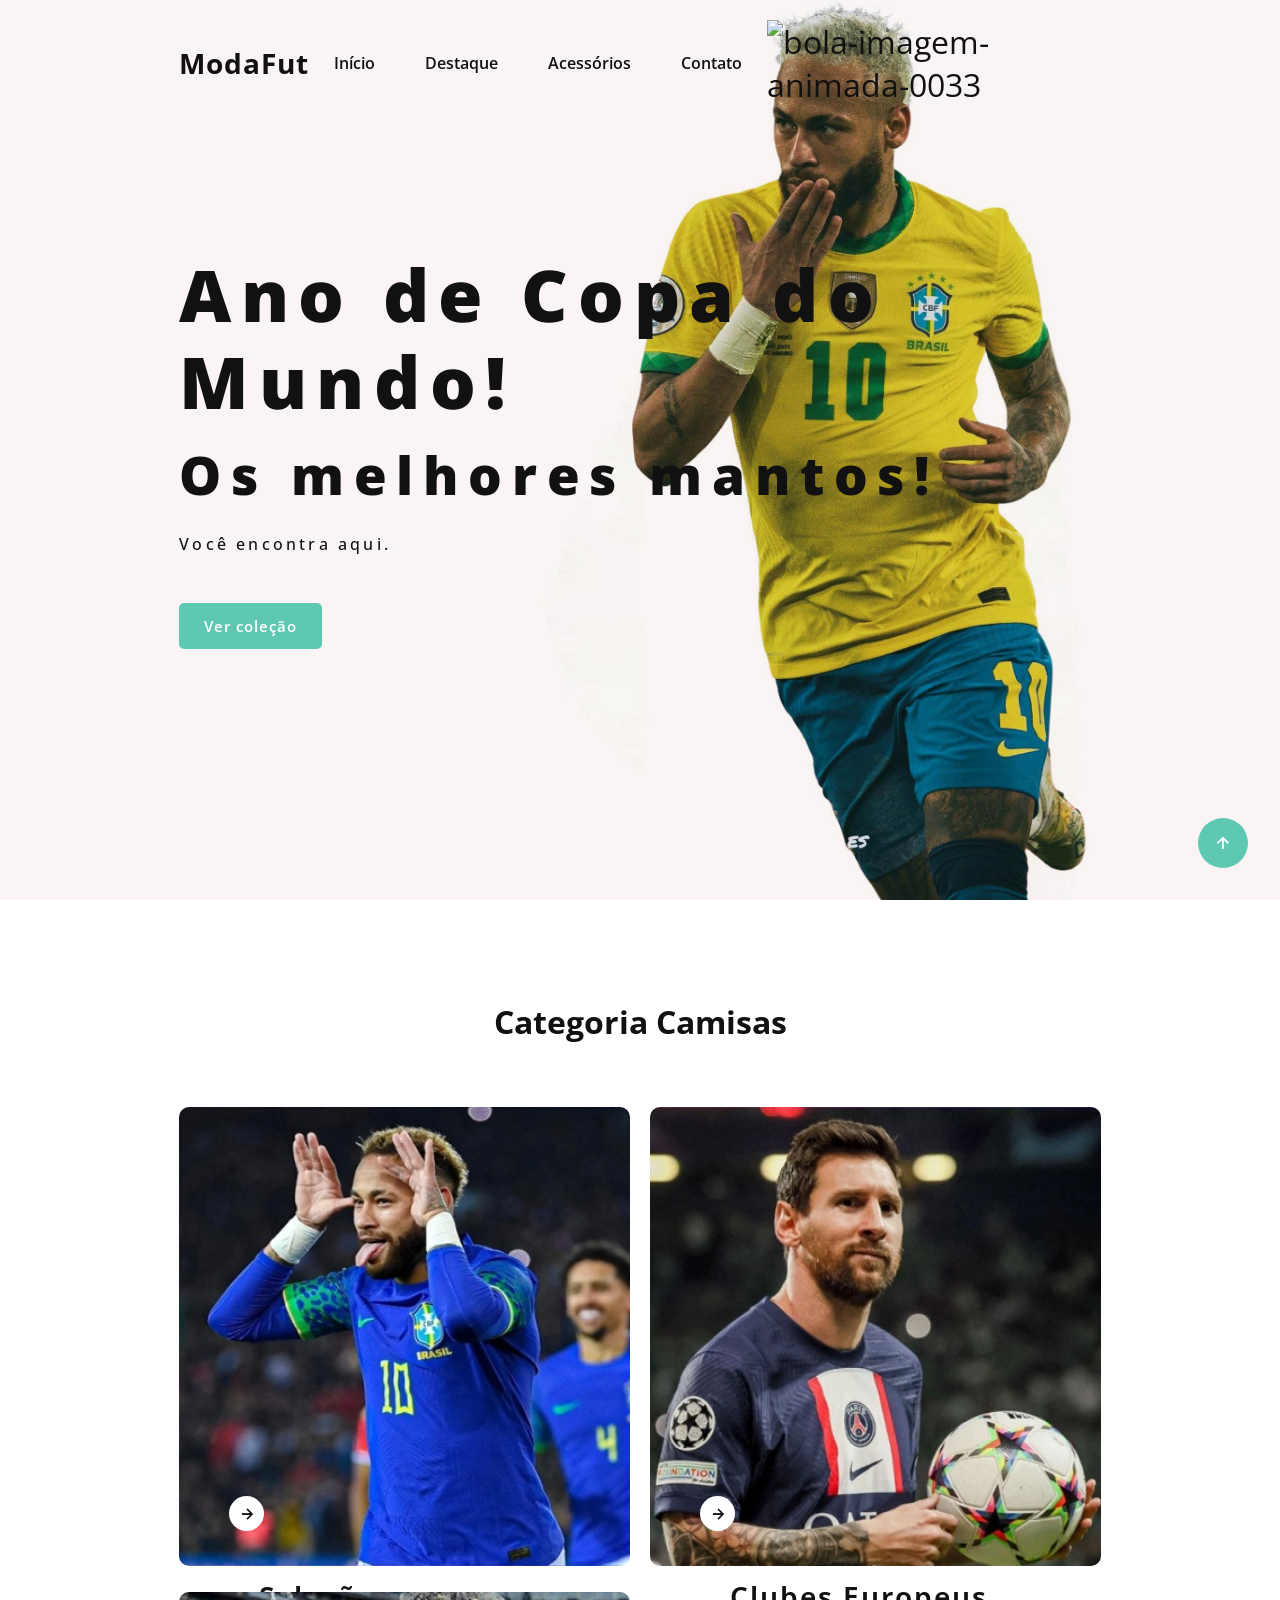
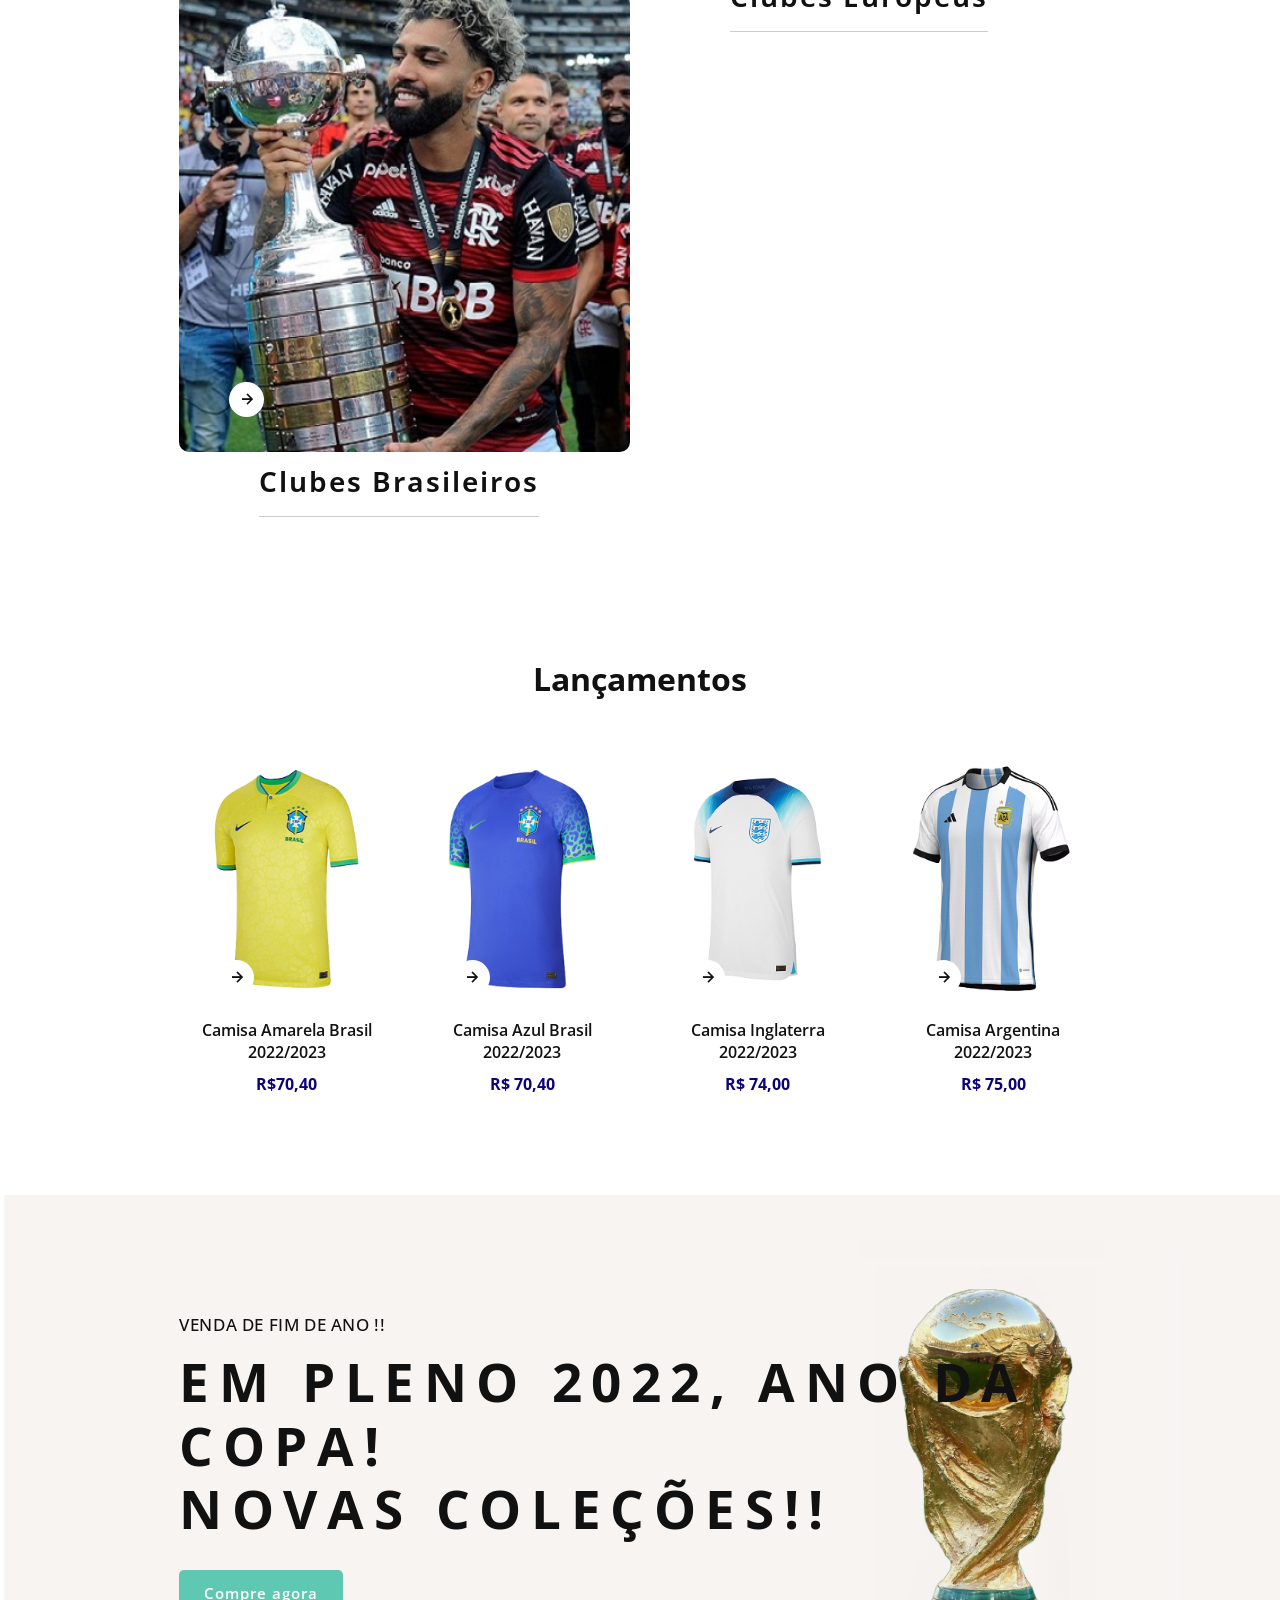
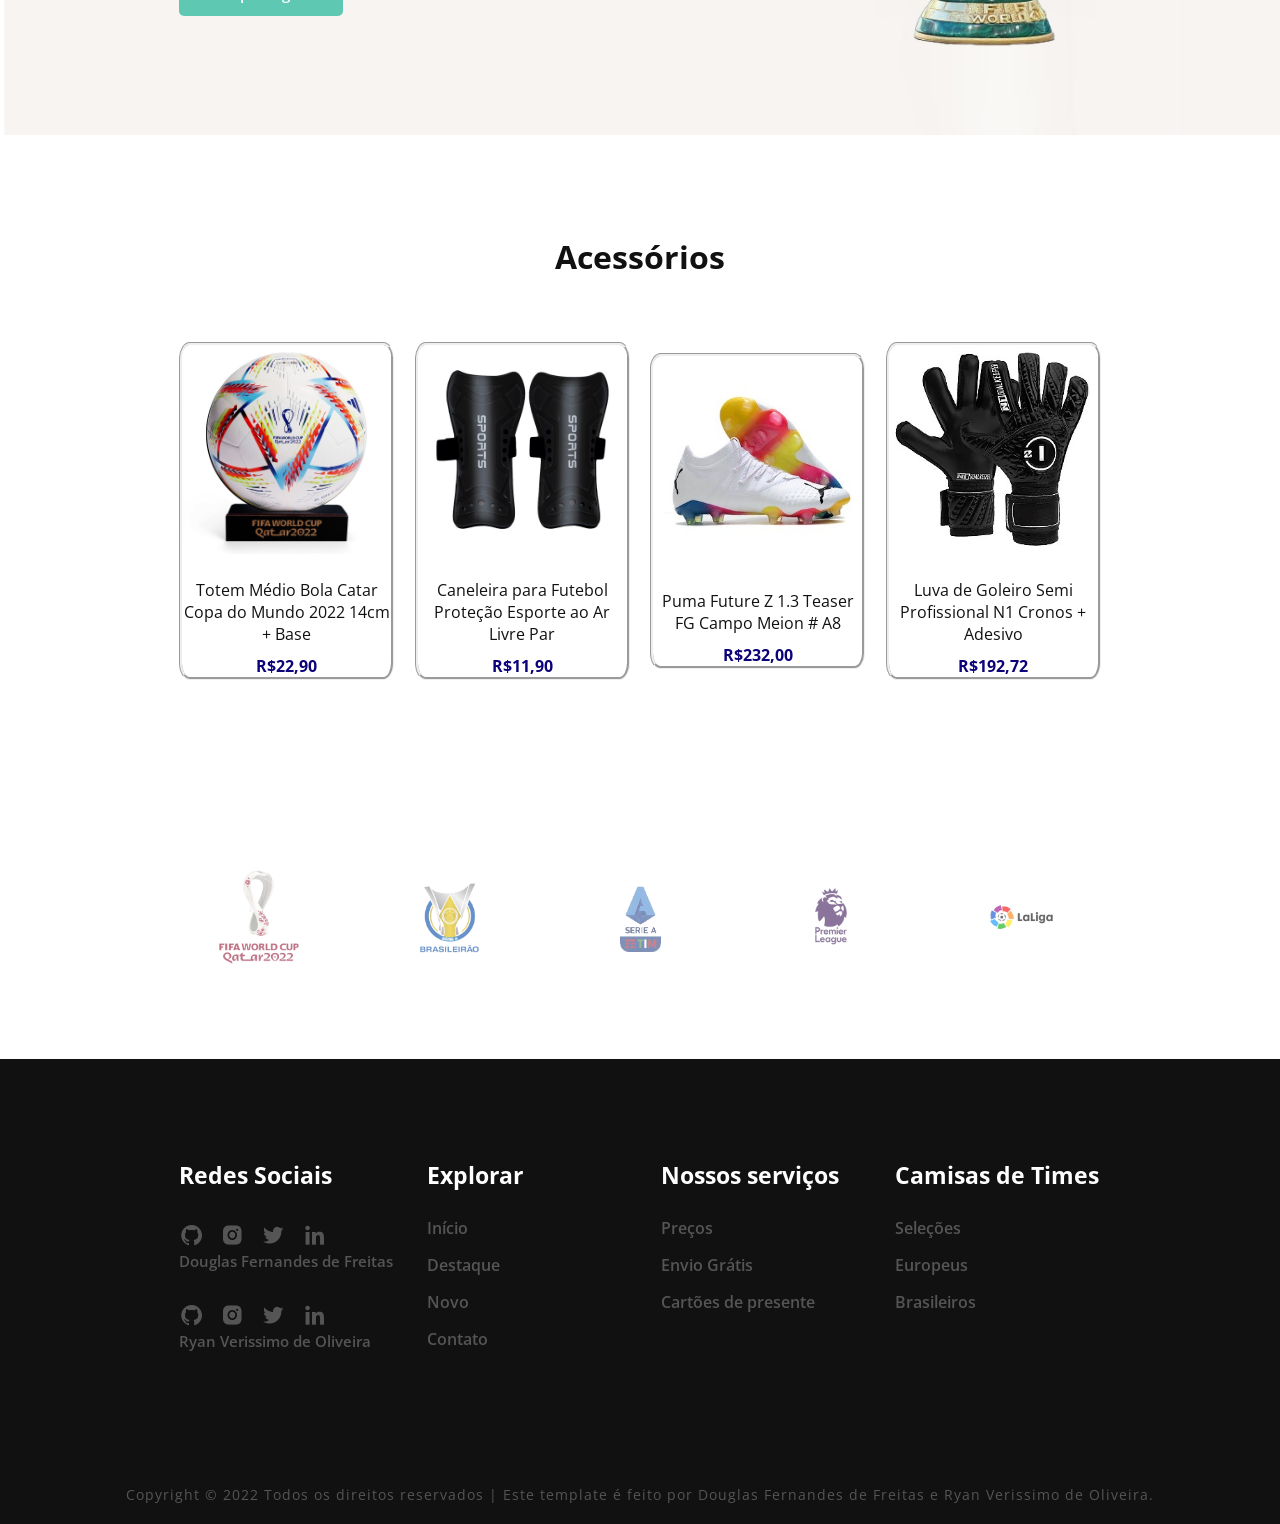
==== index.html @ e7ffc4cb "new commit! dgStore" ====
<!DOCTYPE html>
<html>

<head>
	<meta charset="utf-8">
	<meta name="viewport" content="width=device-width, initial-scale=1">
	<title>ModaFut - Melhores Roupas e Acessórios do Sport</title>
	<link rel="stylesheet" type="text/css" href="./css/estilo.css">

	<link rel="stylesheet" href="https://unpkg.com/boxicons@latest/css/boxicons.min.css">

	<link rel="preconnect" href="https://fonts.googleapis.com">
	<link rel="preconnect" href="https://fonts.gstatic.com" crossorigin>
	<link href="https://fonts.googleapis.com/css2?family=Open+Sans:wght@300;400;500;600;700;800&display=swap"
		rel="stylesheet">

</head>

<body>
	<!----header--->
	<header>
		<a href="#" class="logo">ModaFut</a>

		<ul class="navlist">
			<li><a href="#home">Início</a></li>
			<li><a href="#featured">Destaque</a></li>
			<li><a href="#new">Acessórios</a></li>
			<li><a href="#contact">Contato</a></li>
		</ul>

		<div class="header-icons">

			<a href="#">
				<img src="https://www.imagensanimadas.com/data/media/418/bola-imagem-animada-0033.gif" border="0"
					alt="bola-imagem-animada-0033" /></a>
			<div class="bx bx-menu" id="menu-icon"></div>
		</div>
	</header>

	<!----home--->
	<section class="home" id="home">
		<div class="home-text">
			<h1>Ano de Copa do Mundo!<br><span>Os melhores mantos!</span></h1>
			<p>Você encontra aqui.</p>
			<a href="#" class="btn">Ver coleção</a>
		</div>
	</section>

	<!----destaque--->
	<section class="featured" id="featured">
		<div class="center-text">
			<h2>Categoria Camisas</h2>
		</div>
		<!--editar todas as categorias-->
		<div class="featured-content">
			<div class="row">
				<a href="./index2.html">
					<img src="img/ney.jpg">
				</a>
				<div class="fea-text">
					<div class="textbanner-text">
						<!--listrinha-->
						<h5>Seleções</h5>
					</div>
				</div>
				<!--botão-->
				<div class="arrow">
					<a href="#"><i class='bx bx-right-arrow-alt'></i></a>
				</div>
			</div>

			<div class="row">
				<a href="./index3.html">
					<img src="img/messi.jpg">
				</a>
				<div class="fea-text">
					<div class="textbanner-text">
						<!--listrinha-->
						<h5>Clubes Europeus</h5>
					</div>
				</div>
				<!--botão-->
				<div class="arrow">
					<a href="#"><i class='bx bx-right-arrow-alt'></i></a>
				</div>
			</div>

			<div class="row">
				<a href="./index4.html">
					<img src="img/gabi.jpg">
				</a>
				<div class="fea-text">
					<div class="textbanner-text">
						<!--listrinha-->
						<h5>Clubes Brasileiros</h5>
					</div>
				</div>
				<!--botão-->
				<div class="arrow">
					<a href="#"><i class='bx bx-right-arrow-alt'></i></a>
				</div>
			</div>
		</div>
	</section>
	<!-- categorias camisas-->
	<section class="two" id="two">
		<div class="center-text">
			<h2>Lançamentos</h2>
		</div>

		<div class="new-content">
			<div class="cam">
				<a target="_blank" href="https://shope.ee/6zk8u9sysS?share_channel_code=1">
				<img src="img/camisa1.png">
			</a>
				<h5> Camisa Amarela Brasil 2022/2023</h5>				
				<h6>R$70,40</h6>
				<div class="arrow">
					<a href="#"><i class='bx bx-right-arrow-alt'></i></a>
				</div>
			</div>

			<div class="cam">
				<a target="_blank" href="https://shope.ee/6zk8u9sysS?share_channel_code=1">
					<img src="img/camisa2.png">
				</a>
				<h5>Camisa Azul Brasil 2022/2023</h5>
				<h6>R$ 70,40</h6>
				<div class="arrow">
					<a href="#"><i class='bx bx-right-arrow-alt' ></i></a>
				</div>
			</div>

			<div class="cam">
				<a target="_blank" href="https://shope.ee/5zrcGgGBZy?share_channel_code=1">
					<img src="img/camisa3.png">
				</a>
				<h5>Camisa Inglaterra 2022/2023</h5>
				<h6>R$ 74,00</h6>
				<div class="arrow">
					<a href="#"><i class='bx bx-right-arrow-alt' ></i></a>
				</div>
			</div>

			<div class="cam">
				<a target="_blank" href="https://shope.ee/AtpKFEHMe?share_channel_code=1">
					<img src="img/camisa4.png">
				</a>	
				<h5>Camisa Argentina 2022/2023</h5>
				<h6>R$ 75,00</h6>
				<div class="arrow">
					<a href="#"><i class='bx bx-right-arrow-alt' ></i></a>
				</div>
			</div>

		</div>
	</section>
	<!----cta--->
	<section class="cta">
		<div class="cta-text">
			<h6>VENDA DE FIM DE ANO !!</h6>
			<h4>EM PLENO 2022, ANO DA COPA! <br>NOVAS  COLEÇÕES!!</h4>
			<a href="#" class="btn">Compre agora</a>
		</div>
	</section>

	<!----new--->
	<section class="new" id="new">
		<div class="center-text">
			<h2>Acessórios</h2>
		</div>

		<div class="new-content">
			<div class="box">
				<a target="_blank" href="https://shope.ee/7KN4XemIM6?share_channel_code=1">
				<img src="img/bola.jpg">
			</a>
				<h5>Totem Médio Bola Catar Copa do Mundo 2022 14cm + Base</h5>
				<h6>R$22,90</h6>
				
			</div>

			<div class="box">
				<a target="_blank" href="https://shope.ee/30E5N3A56w?share_channel_code=1">
				<img src="img/caneleira.jpg">
			</a>
				<h5>Caneleira para Futebol Proteção Esporte ao Ar Livre Par</h5>
				<h6>R$11,90</h6>
				
			</div>

			<div class="box">
				<a target="_blank" href="https://shope.ee/30E5LiCk5K?share_channel_code=1">
				<img src="img/chuteira.jpg">
			</a>
				<h5>Puma Future Z 1.3 Teaser FG Campo Meion # A8</h5>
				<h6>R$232,00</h6>
				
			</div>

			<div class="box">
				<a target="_blank" href="https://shope.ee/3pnCMXPmwj?share_channel_code=1">
				<img src="img/luva.jpg">
			</a>
				<h5>Luva de Goleiro Semi Profissional N1 Cronos + Adesivo</h5>
				<h6>R$192,72</h6>
				
			</div>

		</div>
	</section>


	<!----brand--->
	<section class="brand">
		<div class="brand-content">

			<div class="main">
				<img src="img/1FIFA.png" alt="FIFA MUNDIAL">
			</div>

			<div class="main">
				<img src="img/2Brasileirao.png" alt="BRASILERÃO ">
			</div>

			<div class="main">
				<img src="img/3serieA.png" alt="SERIE A BRASILEIRA ">
			</div>

			<div class="main">
				<img src="img/4Premier.png" alt="PREMIER LEAGUE">
			</div>

			<div class="main">
				<img src="img/5laliga.png" alt="LA LIGA ">
			</div>


		</div>
	</section>

	<!----contact--->
	<section class="contact" id="contact">
		<div class="main-contact">
			<h3>Redes Sociais</h3>
			<div class="icons">

				<a target="_blank" href="https://www.github.com/Douglasffjw/"><i class='bx bxl-github'></i></i></a>
				<a target="_blank" href="https://www.instagram.com/dgl4zzz/"><i class='bx bxl-instagram-alt'></i></a>
				<a target="_blank" href="https://twitter.com/6I1FXkm8hJJP0mZ"><i class='bx bxl-twitter'></i></a>
				<a target="_blank" href="https://www.linkedin.com/in/douglas-fernandes-0367a115a/"><i
						class='bx bxl-linkedin'></i></a>
			</div>
			<h5>Douglas Fernandes de Freitas</h5>
			<div class="icons">
				
				<a target="_blank" href="https://github.com/RyanVerissimo"><i class='bx bxl-github'></i></i></a>
				<a target="_blank" href="https://www.instagram.com/ryanveris/"><i class='bx bxl-instagram-alt' ></i></a>
				<a target="_blank" href="https://twitter.com/RyanOliveira118"><i class='bx bxl-twitter' ></i></a>
				<a target="_blank" href="https://www.linkedin.com/in/ryan-oliveira-471a08255/"><i class='bx bxl-linkedin' ></i></a>
			</div>
			<h5>Ryan Verissimo de Oliveira</h5>
		</div>

		<div class="main-contact">
			<h3>Explorar</h3>
			<li><a href="#home">Início</a></li>
			<li><a href="#featured">Destaque</a></li>
			<li><a href="#new">Novo</a></li>
			<li><a href="#contact">Contato</a></li>
		</div>

		<div class="main-contact">
			<h3>Nossos serviços</h3>
			<li><a href="#">Preços</a></li>
			<li><a href="#">Envio Grátis</a></li>
			<li><a href="#">Cartões de presente</a></li>
		</div>

		<div class="main-contact">
			<h3>Camisas de Times</h3>
			<li><a href="#">Seleções</a></li>
			<li><a href="#">Europeus</a></li>
			<li><a href="#">Brasileiros</a></li>
		</div>

	</section>

	<div class="last-text">
		<p>Copyright © 2022 Todos os direitos reservados | Este template é feito por Douglas Fernandes de Freitas e Ryan Verissimo de Oliveira.</p>
	</div>

	<!----rolar para cima--->
	<a href="#" class="top"><i class='bx bx-up-arrow-alt'></i></a>


	<script src="https://unpkg.com/scrollreveal"></script>

	<!----link js personalizado--->
	<script src="js/script.js"></script>

</body>

</html>
---- css/estilo.css ----
*{
	padding: 0;
	margin: 0;
	box-sizing: border-box;
	font-family: 'Open Sans', sans-serif;
	list-style: none;
	text-decoration: none;
	scroll-behavior: smooth;
}
:root{
	--bg-color: #ffffff; /*cor do fundo*/
	--text-color: #111111; /*cor das letras*/
	--main-color: #5fc8b3;/*cor dos botão*/
	--big-font: 4.5rem; /*tamanho do nome look*/
	--h2-font: 3.3rem;
	--h3-font: 2rem;
	--normal-font: 1rem;
}

body{
	background: var(--bg-color);
	color: var(--text-color);
	background-size: 100% auto; /* deixar 100% automatico, se diminui a tela, a imagem tbm */
    background-repeat: no-repeat; /* p n repetir imagens */
}
header{
	width: 100%;
	top: 0;
	right: 0;
	z-index: 1000;
	position: fixed;
	display: flex;
	align-items: center;
	justify-content: space-between;
	background: transparent;
	padding: 20px 14%;
	transition: all .35s ease;
}
.logo{
	font-size: 28px;
	font-weight: 700;
	letter-spacing: 1px;
	color: var(--text-color);
}
.navlist{
	display: flex;
}
.navlist a{
	color: var(--text-color);
	font-weight: 600;
	padding: 10px 25px;
	font-size: var(--normal-font);
	transition: all .36s ease;
}
.navlist a:hover{
	color: var(--main-color);
}
.header-icons img{
	font-size: 32px;
	color: var(--text-color);
	margin-right: 20px;
	transition: all .36s ease;
}
.header-icons i:hover{
	color: var(--main-color);
}
#menu-icon{
	font-size: 34px;
	color: var(--text-color);
	z-index: 10001;
	margin-right: 20px;
	display: none;
}

section{
	padding: 100px 14%;
}
.home{
	min-height: 100vh;
	width: 100%;
	background: url(../img/background.jpg);
	background-size: cover;
	background-position: center top;
	position: relative;
	display: grid;
	grid-template-columns: repeat(1, 1fr);
	align-items: center;
}
.home-text h1{
	font-size: var(--big-font);
	font-weight: 800;
	line-height: 1.2;
	letter-spacing: .6rem;
	margin-bottom: 1.4rem;
}
.home-text span{ /*variedades e produto*/
	font-size: var(--h2-font);
}
.home-text p{ /*faz o batao fcr na nova coleção*/
	font-size: var(--normal-font);
	font-weight: 500;
	margin-bottom: 3rem;
	letter-spacing: .2rem;
}
.btn{  /*botao de cima*/
	display: inline-block; 
	padding: 13px 25px;
	background: var(--main-color);
	color: var(--bg-color);
	font-size: 15px;
	letter-spacing: 1px;
	font-weight: 600;
	border-radius: 5px;
	transition: all .35s ease;
}
.btn:hover{ /*faz o botão ficar preto ao encostar*/
	transform: translateY(-5px);
	background: var(--text-color);
}

header.sticky{
	background: var(--bg-color);
	padding: 14px 14%;
	box-shadow: 0px 0px 10px rgb(0 0 0 / 10%);
}

.center-text{
	text-align: center;
}
.center-text h2{
	font-size: var(--h3-font);
}
.featured-content{
	display: grid;
	grid-template-columns: repeat(auto-fit, minmax(350px, auto));
	gap: 1.3rem;
	align-items: center;
	margin-top: 4rem;
}
.row{
	position: relative;
	transition: all .35s ease;
}
.row img{
	width: 100%;
	height: auto;
	border-radius: 10px;
}
.fea-text{ /*nome do bglh embaixo das foto*/
	position: absolute;
	top: 470px;/*descer o nome*/
	left: 80px;/*faz o nome ir pro lado*/
	}
.textbanner-text{  /*cor da lista*/
	border-bottom: 1px solid rgba(0, 0, 0, 0.201)
}
.fea-text h5{
	font-size: 30px;
	letter-spacing: 2px;
	margin-bottom: 1rem;
}
.row h5{
	font-size: 28px;
	font-weight: 650; /*clareia e escurece o site*/
}

.row .arrow{ /*botao*/
	position: absolute;
	bottom: 40px;
	left: 50px;
}
.row .arrow i{
	height: 35px;
	width: 35px;
	background: var(--bg-color);
	border-radius: 50%;
	font-size: 20px;
	color: var(--text-color);
	display: inline-flex;
	align-items: center;
	justify-content: center;
	transition: all .35s ease;
}
.row:hover{ /*fazer o movimento do produto*/
	transform: scale(0.9) translateY(-5px);
	cursor: pointer;
}
.row:hover i{ /*fazer o movimento do botao*/
	background: var(--main-color);
	color: var(--bg-color);
}
.cta{
	height: 60vh;
	width: 100%;
	background: url(../img/tarca.png);
	background-size: cover;
	background-position: center;
	display: flex;
	align-items: center;
}
.cta-text h6{
	font-size: 17px;
	font-weight: 500;
	letter-spacing: .6px;
	margin-bottom: 14px;
}
.cta-text h4{
	font-size: 3.3rem;
	line-height: 1.2;
	letter-spacing: .6rem;
	margin-bottom: 30px;
}

.new-content{
	display: grid;
	grid-template-columns: repeat(auto-fit, minmax(200px, auto));
	gap: 1.3rem;
	align-items: center;
	margin-top: 4rem;
	text-align: center;
}
.box{
	position: relative;
	transition: all .40s ease;
	border-style: groove;
	border-radius: 5%;
	border-width: 3px;

}
.cam{
	position: relative;
	transition: all .40s ease;
}
.box img{
	width: 100%; /*tamanho da imagem*/
	height: auto;
	margin-bottom: 20px;
	border-radius: 10px;
}
.box .arrow{
	position: absolute;
	bottom: 100px;
	left: 40px;
}
.cam .arrow{
	position: absolute;
	bottom: 100px;
	left: 40px;
}
.box .arrow i{
	height: 35px;
	width: 35px;
	background: var(--bg-color);
	border-radius: 50%;
	font-size: 20px;
	color: var(--text-color);
	display: inline-flex;
	align-items: center;
	justify-content: center;
	transition: all .35s ease;
}
.cam .arrow i{
	height: 35px;
	width: 35px;
	background: var(--bg-color);
	border-radius: 50%;
	font-size: 20px;
	color: var(--text-color);
	display: inline-flex;
	align-items: center;
	justify-content: center;
	transition: all .35s ease;
}
.cam img{
	width: 100%;
	height: auto;
	margin-bottom: 20px;
	border-radius: 10px;
}
.box h5{
	font-size: 16px;
	font-weight: 400; /*escurecer a letra*/
	margin-bottom: 10px;/*separa a jaqueta do valor*/
}
.cam h5{
	font-size: 16px;
	font-weight: 600;
	margin-bottom: 10px;
}
.box h6{
	font-size: 16px;
	font-weight: 700;
	color: rgb(12, 2, 121);
}
.cam h6{
	font-size: 16px;
	font-weight: 700;
	color: rgb(12, 2, 121);
}

.box:hover{
	transform: scale(0.9) translateY(-5px);
	cursor: pointer;
}
.cam:hover{
	transform: scale(0.9) translateY(-5px);
	cursor: pointer;
}
.cam:hover i{ /*fazer o movimento do botao*/
	background: var(--main-color);
	color: var(--bg-color);
}
.brand{
	padding: 50px 14%;
}
.brand-content{
	display: grid;
	grid-template-columns: repeat(auto-fit, minmax(100px, auto));
	gap: 2rem;
	align-items: center;
	justify-content: center;
}
.main img{
	margin: 40px;
	width: 50%;
	height: auto;
	opacity: 0.6;
	transition: all .35s ease;
	cursor: pointer;
}
.main img:hover{
	opacity: 1;
}

.contact{
	background: var(--text-color);
	display: grid;
	grid-template-columns: repeat(auto-fit, minmax(200px, auto));
	gap: 2rem;
}
.main-contact h3{
	font-size: 23px;
	margin-bottom: 1.6rem;
	color: var(--bg-color);
}
.main-contact h5{
	font-size: 15px;
	font-weight: 600;
	color: #555;
}
.icons{
	display: flex;
	margin-top: 2rem;
}
.icons i{
	font-size: 25px;
	margin-right: 1rem;
	color: #555;
	transition: all .35s ease;
}
.icons i:hover{
	color: var(--bg-color);
	transform: scale(1.1) translateY(-5px);
}
.main-contact li{
	margin-bottom: 15px;
}
.main-contact li a{
	display: block;
	color: #555;
	font-size: var(--normal-font);
	font-weight: 600;
	transition: all .35s ease;
}
.main-contact li a:hover{
	transform: translateX(-8px);
	color: var(--bg-color);
}

.last-text{
	text-align: center;
	padding: 20px;
	background: var(--text-color);
}
.last-text p{
	color: #555;
	font-size: 14px;
	letter-spacing: 1px;
}

.top{
	position: fixed;
	bottom: 2rem;
	right: 2rem;
}
.top i{
	font-size: 22px;
	color: var(--bg-color);
	padding: 14px;
	background: var(--main-color);
	border-radius: 2rem;
}


@media (max-width: 1000px){
	header{
		padding: 7px 4%;
		transition: .2s;
	}
	header.sticky{
		padding: 14px 4%;
		transition: .2s;
	}
	section{
		padding: 80px 4%;
		transition: .1s;
	}
}

@media (max-width: 670px){
	#menu-icon{
		display: block;
		cursor: pointer;
	}
	.header-icons{
		display: inline-flex;
	}
	.navlist{
		position: absolute;
		top: 100%;
		left: -100%;
		width: 280px;
		height: 120vh;
		background: var(--bg-color);
		display: flex;
		align-items: center;
		flex-direction: column;
		padding: 150px 30px;
		transition: all .45s ease;
	}
	.navlist a{
		display: block;
		margin: 1.2rem 0;
	}
	.navlist.open{
		left: 0;
	}
}
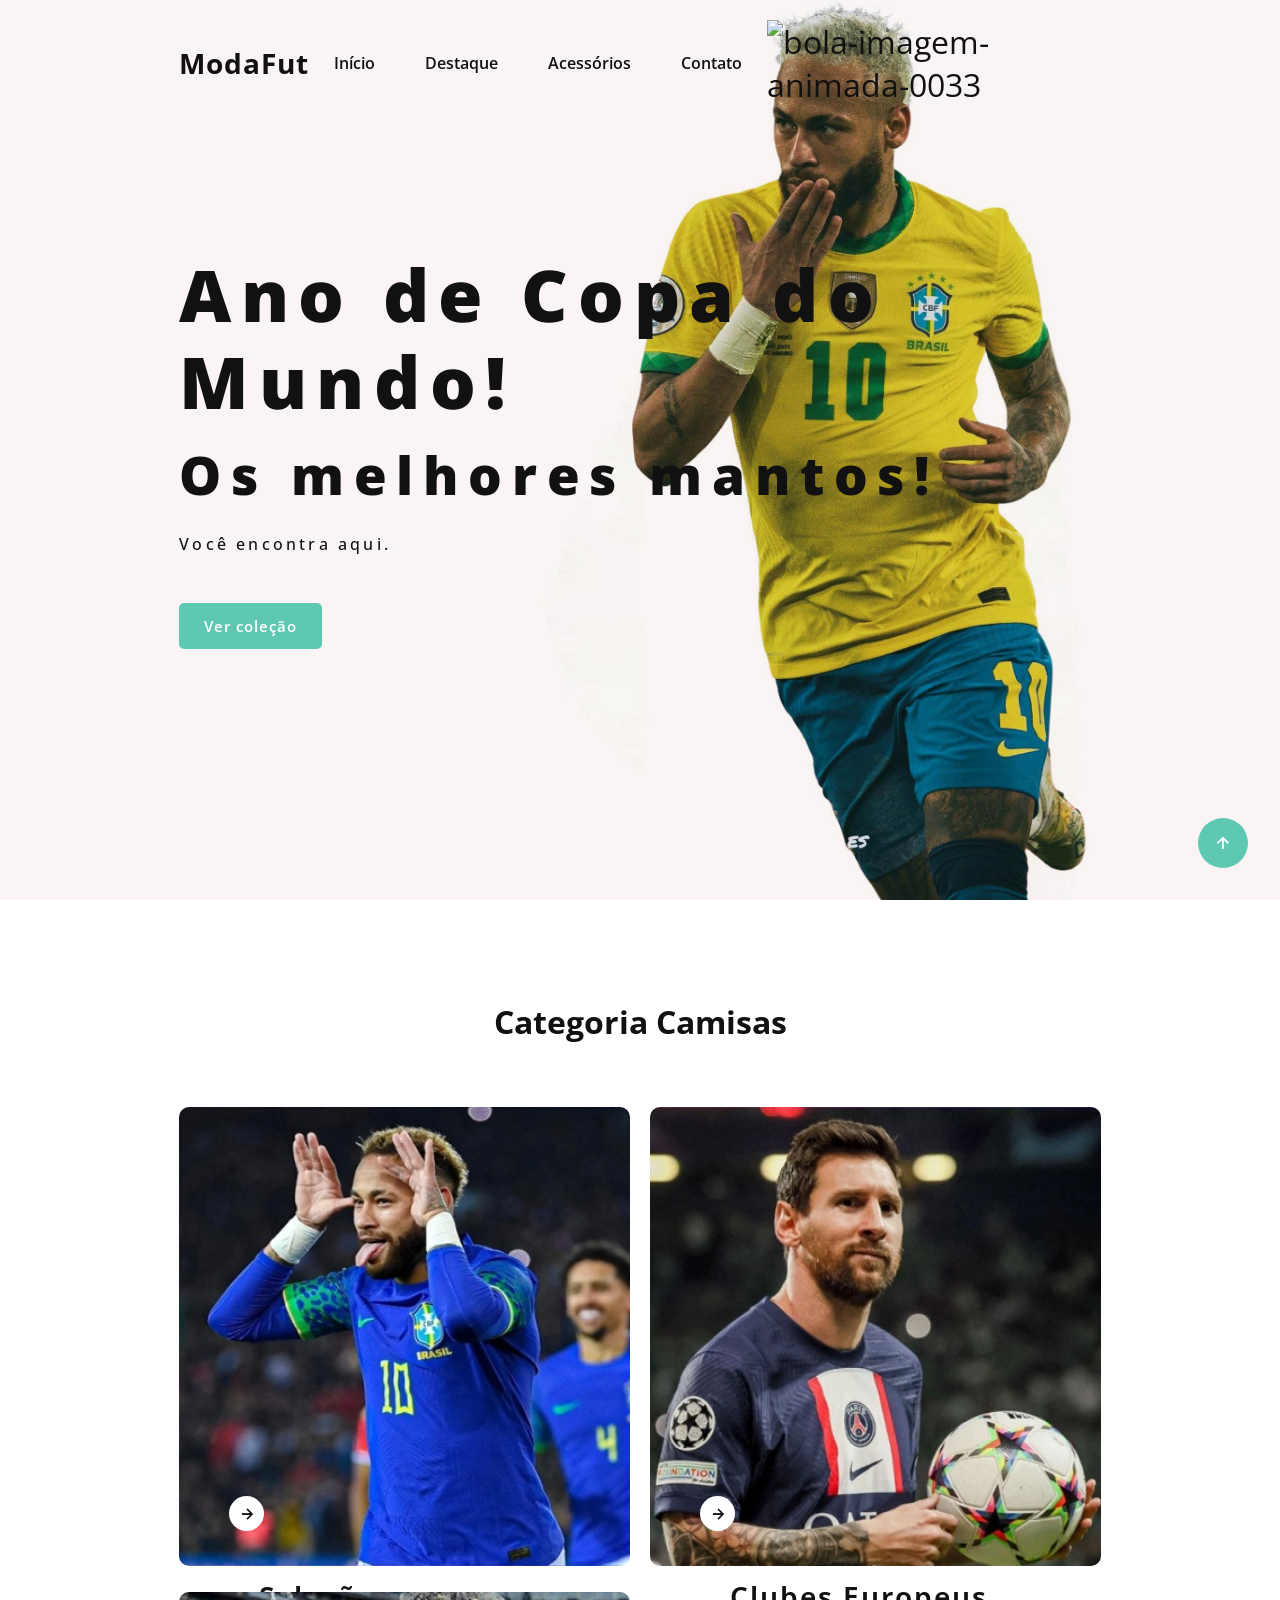
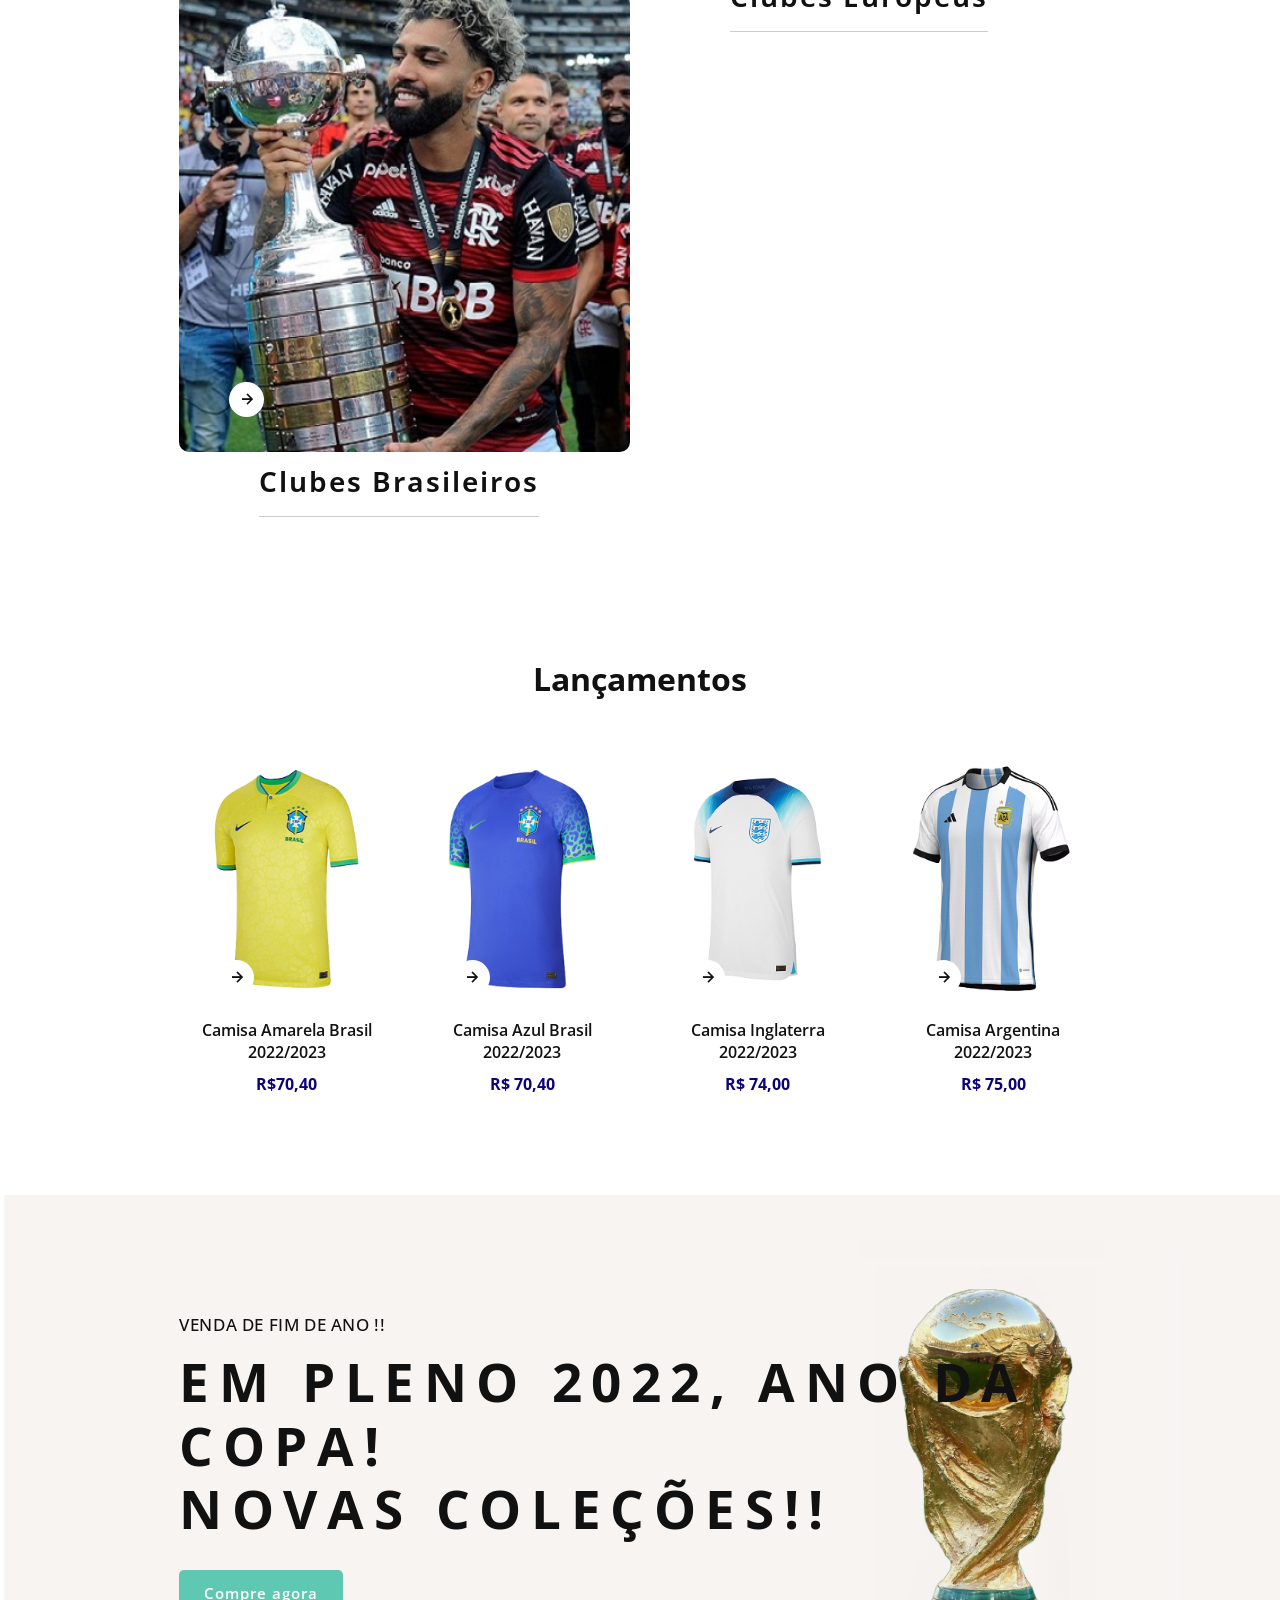
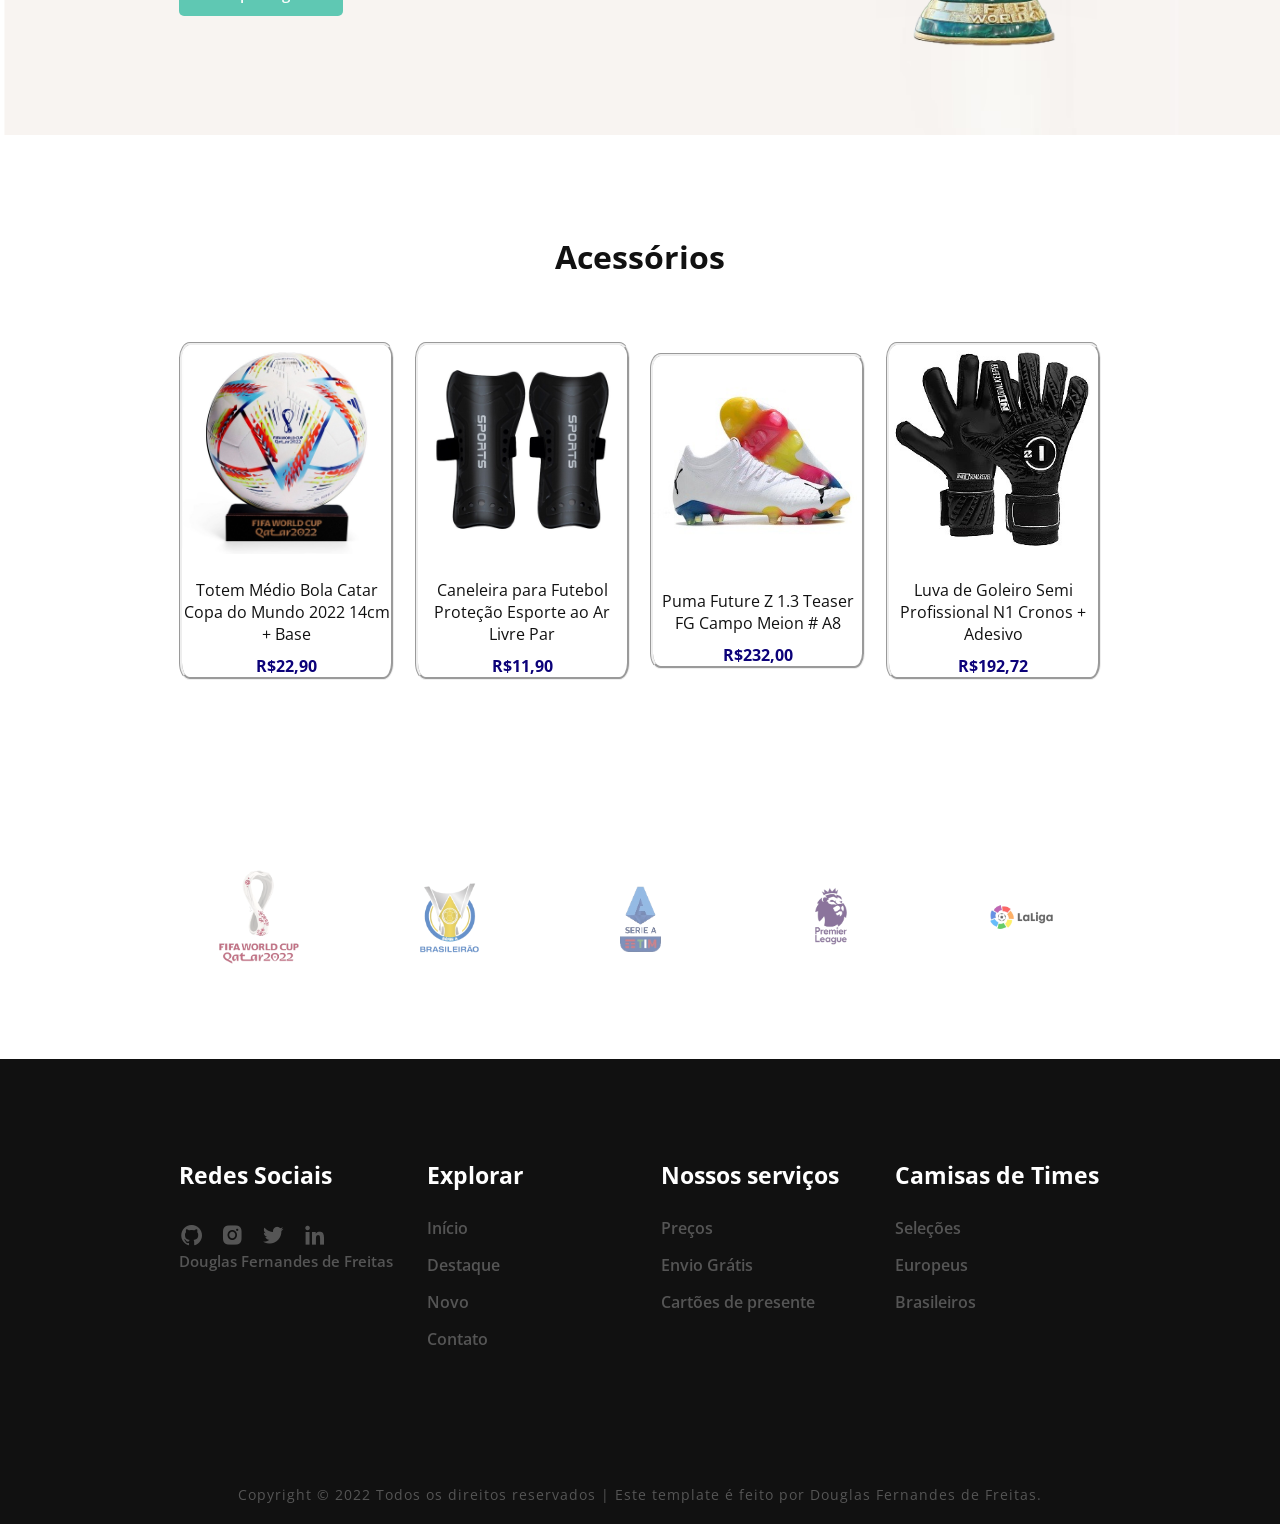
==== commit 690c2b25: "NEW" ====
--- a/index.html
+++ b/index.html
@@ -1,304 +1,296 @@
-<!DOCTYPE html>
-<html>
-
-<head>
-	<meta charset="utf-8">
-	<meta name="viewport" content="width=device-width, initial-scale=1">
-	<title>ModaFut - Melhores Roupas e Acessórios do Sport</title>
-	<link rel="stylesheet" type="text/css" href="./css/estilo.css">
-
-	<link rel="stylesheet" href="https://unpkg.com/boxicons@latest/css/boxicons.min.css">
-
-	<link rel="preconnect" href="https://fonts.googleapis.com">
-	<link rel="preconnect" href="https://fonts.gstatic.com" crossorigin>
-	<link href="https://fonts.googleapis.com/css2?family=Open+Sans:wght@300;400;500;600;700;800&display=swap"
-		rel="stylesheet">
-
-</head>
-
-<body>
-	<!----header--->
-	<header>
-		<a href="#" class="logo">ModaFut</a>
-
-		<ul class="navlist">
-			<li><a href="#home">Início</a></li>
-			<li><a href="#featured">Destaque</a></li>
-			<li><a href="#new">Acessórios</a></li>
-			<li><a href="#contact">Contato</a></li>
-		</ul>
-
-		<div class="header-icons">
-
-			<a href="#">
-				<img src="https://www.imagensanimadas.com/data/media/418/bola-imagem-animada-0033.gif" border="0"
-					alt="bola-imagem-animada-0033" /></a>
-			<div class="bx bx-menu" id="menu-icon"></div>
-		</div>
-	</header>
-
-	<!----home--->
-	<section class="home" id="home">
-		<div class="home-text">
-			<h1>Ano de Copa do Mundo!<br><span>Os melhores mantos!</span></h1>
-			<p>Você encontra aqui.</p>
-			<a href="#" class="btn">Ver coleção</a>
-		</div>
-	</section>
-
-	<!----destaque--->
-	<section class="featured" id="featured">
-		<div class="center-text">
-			<h2>Categoria Camisas</h2>
-		</div>
-		<!--editar todas as categorias-->
-		<div class="featured-content">
-			<div class="row">
-				<a href="./index2.html">
-					<img src="img/ney.jpg">
-				</a>
-				<div class="fea-text">
-					<div class="textbanner-text">
-						<!--listrinha-->
-						<h5>Seleções</h5>
-					</div>
-				</div>
-				<!--botão-->
-				<div class="arrow">
-					<a href="#"><i class='bx bx-right-arrow-alt'></i></a>
-				</div>
-			</div>
-
-			<div class="row">
-				<a href="./index3.html">
-					<img src="img/messi.jpg">
-				</a>
-				<div class="fea-text">
-					<div class="textbanner-text">
-						<!--listrinha-->
-						<h5>Clubes Europeus</h5>
-					</div>
-				</div>
-				<!--botão-->
-				<div class="arrow">
-					<a href="#"><i class='bx bx-right-arrow-alt'></i></a>
-				</div>
-			</div>
-
-			<div class="row">
-				<a href="./index4.html">
-					<img src="img/gabi.jpg">
-				</a>
-				<div class="fea-text">
-					<div class="textbanner-text">
-						<!--listrinha-->
-						<h5>Clubes Brasileiros</h5>
-					</div>
-				</div>
-				<!--botão-->
-				<div class="arrow">
-					<a href="#"><i class='bx bx-right-arrow-alt'></i></a>
-				</div>
-			</div>
-		</div>
-	</section>
-	<!-- categorias camisas-->
-	<section class="two" id="two">
-		<div class="center-text">
-			<h2>Lançamentos</h2>
-		</div>
-
-		<div class="new-content">
-			<div class="cam">
-				<a target="_blank" href="https://shope.ee/6zk8u9sysS?share_channel_code=1">
-				<img src="img/camisa1.png">
-			</a>
-				<h5> Camisa Amarela Brasil 2022/2023</h5>				
-				<h6>R$70,40</h6>
-				<div class="arrow">
-					<a href="#"><i class='bx bx-right-arrow-alt'></i></a>
-				</div>
-			</div>
-
-			<div class="cam">
-				<a target="_blank" href="https://shope.ee/6zk8u9sysS?share_channel_code=1">
-					<img src="img/camisa2.png">
-				</a>
-				<h5>Camisa Azul Brasil 2022/2023</h5>
-				<h6>R$ 70,40</h6>
-				<div class="arrow">
-					<a href="#"><i class='bx bx-right-arrow-alt' ></i></a>
-				</div>
-			</div>
-
-			<div class="cam">
-				<a target="_blank" href="https://shope.ee/5zrcGgGBZy?share_channel_code=1">
-					<img src="img/camisa3.png">
-				</a>
-				<h5>Camisa Inglaterra 2022/2023</h5>
-				<h6>R$ 74,00</h6>
-				<div class="arrow">
-					<a href="#"><i class='bx bx-right-arrow-alt' ></i></a>
-				</div>
-			</div>
-
-			<div class="cam">
-				<a target="_blank" href="https://shope.ee/AtpKFEHMe?share_channel_code=1">
-					<img src="img/camisa4.png">
-				</a>	
-				<h5>Camisa Argentina 2022/2023</h5>
-				<h6>R$ 75,00</h6>
-				<div class="arrow">
-					<a href="#"><i class='bx bx-right-arrow-alt' ></i></a>
-				</div>
-			</div>
-
-		</div>
-	</section>
-	<!----cta--->
-	<section class="cta">
-		<div class="cta-text">
-			<h6>VENDA DE FIM DE ANO !!</h6>
-			<h4>EM PLENO 2022, ANO DA COPA! <br>NOVAS  COLEÇÕES!!</h4>
-			<a href="#" class="btn">Compre agora</a>
-		</div>
-	</section>
-
-	<!----new--->
-	<section class="new" id="new">
-		<div class="center-text">
-			<h2>Acessórios</h2>
-		</div>
-
-		<div class="new-content">
-			<div class="box">
-				<a target="_blank" href="https://shope.ee/7KN4XemIM6?share_channel_code=1">
-				<img src="img/bola.jpg">
-			</a>
-				<h5>Totem Médio Bola Catar Copa do Mundo 2022 14cm + Base</h5>
-				<h6>R$22,90</h6>
-				
-			</div>
-
-			<div class="box">
-				<a target="_blank" href="https://shope.ee/30E5N3A56w?share_channel_code=1">
-				<img src="img/caneleira.jpg">
-			</a>
-				<h5>Caneleira para Futebol Proteção Esporte ao Ar Livre Par</h5>
-				<h6>R$11,90</h6>
-				
-			</div>
-
-			<div class="box">
-				<a target="_blank" href="https://shope.ee/30E5LiCk5K?share_channel_code=1">
-				<img src="img/chuteira.jpg">
-			</a>
-				<h5>Puma Future Z 1.3 Teaser FG Campo Meion # A8</h5>
-				<h6>R$232,00</h6>
-				
-			</div>
-
-			<div class="box">
-				<a target="_blank" href="https://shope.ee/3pnCMXPmwj?share_channel_code=1">
-				<img src="img/luva.jpg">
-			</a>
-				<h5>Luva de Goleiro Semi Profissional N1 Cronos + Adesivo</h5>
-				<h6>R$192,72</h6>
-				
-			</div>
-
-		</div>
-	</section>
-
-
-	<!----brand--->
-	<section class="brand">
-		<div class="brand-content">
-
-			<div class="main">
-				<img src="img/1FIFA.png" alt="FIFA MUNDIAL">
-			</div>
-
-			<div class="main">
-				<img src="img/2Brasileirao.png" alt="BRASILERÃO ">
-			</div>
-
-			<div class="main">
-				<img src="img/3serieA.png" alt="SERIE A BRASILEIRA ">
-			</div>
-
-			<div class="main">
-				<img src="img/4Premier.png" alt="PREMIER LEAGUE">
-			</div>
-
-			<div class="main">
-				<img src="img/5laliga.png" alt="LA LIGA ">
-			</div>
-
-
-		</div>
-	</section>
-
-	<!----contact--->
-	<section class="contact" id="contact">
-		<div class="main-contact">
-			<h3>Redes Sociais</h3>
-			<div class="icons">
-
-				<a target="_blank" href="https://www.github.com/Douglasffjw/"><i class='bx bxl-github'></i></i></a>
-				<a target="_blank" href="https://www.instagram.com/dgl4zzz/"><i class='bx bxl-instagram-alt'></i></a>
-				<a target="_blank" href="https://twitter.com/6I1FXkm8hJJP0mZ"><i class='bx bxl-twitter'></i></a>
-				<a target="_blank" href="https://www.linkedin.com/in/douglas-fernandes-0367a115a/"><i
-						class='bx bxl-linkedin'></i></a>
-			</div>
-			<h5>Douglas Fernandes de Freitas</h5>
-			<div class="icons">
-				
-				<a target="_blank" href="https://github.com/RyanVerissimo"><i class='bx bxl-github'></i></i></a>
-				<a target="_blank" href="https://www.instagram.com/ryanveris/"><i class='bx bxl-instagram-alt' ></i></a>
-				<a target="_blank" href="https://twitter.com/RyanOliveira118"><i class='bx bxl-twitter' ></i></a>
-				<a target="_blank" href="https://www.linkedin.com/in/ryan-oliveira-471a08255/"><i class='bx bxl-linkedin' ></i></a>
-			</div>
-			<h5>Ryan Verissimo de Oliveira</h5>
-		</div>
-
-		<div class="main-contact">
-			<h3>Explorar</h3>
-			<li><a href="#home">Início</a></li>
-			<li><a href="#featured">Destaque</a></li>
-			<li><a href="#new">Novo</a></li>
-			<li><a href="#contact">Contato</a></li>
-		</div>
-
-		<div class="main-contact">
-			<h3>Nossos serviços</h3>
-			<li><a href="#">Preços</a></li>
-			<li><a href="#">Envio Grátis</a></li>
-			<li><a href="#">Cartões de presente</a></li>
-		</div>
-
-		<div class="main-contact">
-			<h3>Camisas de Times</h3>
-			<li><a href="#">Seleções</a></li>
-			<li><a href="#">Europeus</a></li>
-			<li><a href="#">Brasileiros</a></li>
-		</div>
-
-	</section>
-
-	<div class="last-text">
-		<p>Copyright © 2022 Todos os direitos reservados | Este template é feito por Douglas Fernandes de Freitas e Ryan Verissimo de Oliveira.</p>
-	</div>
-
-	<!----rolar para cima--->
-	<a href="#" class="top"><i class='bx bx-up-arrow-alt'></i></a>
-
-
-	<script src="https://unpkg.com/scrollreveal"></script>
-
-	<!----link js personalizado--->
-	<script src="js/script.js"></script>
-
-</body>
-
+<!DOCTYPE html>
+<html>
+
+<head>
+	<meta charset="utf-8">
+	<meta name="viewport" content="width=device-width, initial-scale=1">
+	<title>ModaFut - Melhores Roupas e Acessórios do Sport</title>
+	<link rel="stylesheet" type="text/css" href="./css/estilo.css">
+
+	<link rel="stylesheet" href="https://unpkg.com/boxicons@latest/css/boxicons.min.css">
+
+	<link rel="preconnect" href="https://fonts.googleapis.com">
+	<link rel="preconnect" href="https://fonts.gstatic.com" crossorigin>
+	<link href="https://fonts.googleapis.com/css2?family=Open+Sans:wght@300;400;500;600;700;800&display=swap"
+		rel="stylesheet">
+
+</head>
+
+<body>
+	<!----header--->
+	<header>
+		<a href="#" class="logo">ModaFut</a>
+
+		<ul class="navlist">
+			<li><a href="#home">Início</a></li>
+			<li><a href="#featured">Destaque</a></li>
+			<li><a href="#new">Acessórios</a></li>
+			<li><a href="#contact">Contato</a></li>
+		</ul>
+
+		<div class="header-icons">
+
+			<a href="#">
+				<img src="https://www.imagensanimadas.com/data/media/418/bola-imagem-animada-0033.gif" border="0"
+					alt="bola-imagem-animada-0033" /></a>
+			<div class="bx bx-menu" id="menu-icon"></div>
+		</div>
+	</header>
+
+	<!----home--->
+	<section class="home" id="home">
+		<div class="home-text">
+			<h1>Ano de Copa do Mundo!<br><span>Os melhores mantos!</span></h1>
+			<p>Você encontra aqui.</p>
+			<a href="#" class="btn">Ver coleção</a>
+		</div>
+	</section>
+
+	<!----destaque--->
+	<section class="featured" id="featured">
+		<div class="center-text">
+			<h2>Categoria Camisas</h2>
+		</div>
+		<!--editar todas as categorias-->
+		<div class="featured-content">
+			<div class="row">
+				<a href="./index2.html">
+					<img src="img/ney.jpg">
+				</a>
+				<div class="fea-text">
+					<div class="textbanner-text">
+						<!--listrinha-->
+						<h5>Seleções</h5>
+					</div>
+				</div>
+				<!--botão-->
+				<div class="arrow">
+					<a href="#"><i class='bx bx-right-arrow-alt'></i></a>
+				</div>
+			</div>
+
+			<div class="row">
+				<a href="./index3.html">
+					<img src="img/messi.jpg">
+				</a>
+				<div class="fea-text">
+					<div class="textbanner-text">
+						<!--listrinha-->
+						<h5>Clubes Europeus</h5>
+					</div>
+				</div>
+				<!--botão-->
+				<div class="arrow">
+					<a href="#"><i class='bx bx-right-arrow-alt'></i></a>
+				</div>
+			</div>
+
+			<div class="row">
+				<a href="./index4.html">
+					<img src="img/gabi.jpg">
+				</a>
+				<div class="fea-text">
+					<div class="textbanner-text">
+						<!--listrinha-->
+						<h5>Clubes Brasileiros</h5>
+					</div>
+				</div>
+				<!--botão-->
+				<div class="arrow">
+					<a href="#"><i class='bx bx-right-arrow-alt'></i></a>
+				</div>
+			</div>
+		</div>
+	</section>
+	<!-- categorias camisas-->
+	<section class="two" id="two">
+		<div class="center-text">
+			<h2>Lançamentos</h2>
+		</div>
+
+		<div class="new-content">
+			<div class="cam">
+				<a target="_blank" href="https://shope.ee/6zk8u9sysS?share_channel_code=1">
+				<img src="img/camisa1.png">
+			</a>
+				<h5> Camisa Amarela Brasil 2022/2023</h5>				
+				<h6>R$70,40</h6>
+				<div class="arrow">
+					<a href="#"><i class='bx bx-right-arrow-alt'></i></a>
+				</div>
+			</div>
+
+			<div class="cam">
+				<a target="_blank" href="https://shope.ee/6zk8u9sysS?share_channel_code=1">
+					<img src="img/camisa2.png">
+				</a>
+				<h5>Camisa Azul Brasil 2022/2023</h5>
+				<h6>R$ 70,40</h6>
+				<div class="arrow">
+					<a href="#"><i class='bx bx-right-arrow-alt' ></i></a>
+				</div>
+			</div>
+
+			<div class="cam">
+				<a target="_blank" href="https://shope.ee/5zrcGgGBZy?share_channel_code=1">
+					<img src="img/camisa3.png">
+				</a>
+				<h5>Camisa Inglaterra 2022/2023</h5>
+				<h6>R$ 74,00</h6>
+				<div class="arrow">
+					<a href="#"><i class='bx bx-right-arrow-alt' ></i></a>
+				</div>
+			</div>
+
+			<div class="cam">
+				<a target="_blank" href="https://shope.ee/AtpKFEHMe?share_channel_code=1">
+					<img src="img/camisa4.png">
+				</a>	
+				<h5>Camisa Argentina 2022/2023</h5>
+				<h6>R$ 75,00</h6>
+				<div class="arrow">
+					<a href="#"><i class='bx bx-right-arrow-alt' ></i></a>
+				</div>
+			</div>
+
+		</div>
+	</section>
+	<!----cta--->
+	<section class="cta">
+		<div class="cta-text">
+			<h6>VENDA DE FIM DE ANO !!</h6>
+			<h4>EM PLENO 2022, ANO DA COPA! <br>NOVAS  COLEÇÕES!!</h4>
+			<a href="#" class="btn">Compre agora</a>
+		</div>
+	</section>
+
+	<!----new--->
+	<section class="new" id="new">
+		<div class="center-text">
+			<h2>Acessórios</h2>
+		</div>
+
+		<div class="new-content">
+			<div class="box">
+				<a target="_blank" href="https://shope.ee/7KN4XemIM6?share_channel_code=1">
+				<img src="img/bola.jpg">
+			</a>
+				<h5>Totem Médio Bola Catar Copa do Mundo 2022 14cm + Base</h5>
+				<h6>R$22,90</h6>
+				
+			</div>
+
+			<div class="box">
+				<a target="_blank" href="https://shope.ee/30E5N3A56w?share_channel_code=1">
+				<img src="img/caneleira.jpg">
+			</a>
+				<h5>Caneleira para Futebol Proteção Esporte ao Ar Livre Par</h5>
+				<h6>R$11,90</h6>
+				
+			</div>
+
+			<div class="box">
+				<a target="_blank" href="https://shope.ee/30E5LiCk5K?share_channel_code=1">
+				<img src="img/chuteira.jpg">
+			</a>
+				<h5>Puma Future Z 1.3 Teaser FG Campo Meion # A8</h5>
+				<h6>R$232,00</h6>
+				
+			</div>
+
+			<div class="box">
+				<a target="_blank" href="https://shope.ee/3pnCMXPmwj?share_channel_code=1">
+				<img src="img/luva.jpg">
+			</a>
+				<h5>Luva de Goleiro Semi Profissional N1 Cronos + Adesivo</h5>
+				<h6>R$192,72</h6>
+				
+			</div>
+
+		</div>
+	</section>
+
+
+	<!----brand--->
+	<section class="brand">
+		<div class="brand-content">
+
+			<div class="main">
+				<img src="img/1FIFA.png" alt="FIFA MUNDIAL">
+			</div>
+
+			<div class="main">
+				<img src="img/2Brasileirao.png" alt="BRASILERÃO ">
+			</div>
+
+			<div class="main">
+				<img src="img/3serieA.png" alt="SERIE A BRASILEIRA ">
+			</div>
+
+			<div class="main">
+				<img src="img/4Premier.png" alt="PREMIER LEAGUE">
+			</div>
+
+			<div class="main">
+				<img src="img/5laliga.png" alt="LA LIGA ">
+			</div>
+
+
+		</div>
+	</section>
+
+	<!----contact--->
+	<section class="contact" id="contact">
+		<div class="main-contact">
+			<h3>Redes Sociais</h3>
+			<div class="icons">
+
+				<a target="_blank" href="https://www.github.com/Douglasffjw/"><i class='bx bxl-github'></i></i></a>
+				<a target="_blank" href="https://www.instagram.com/dgl4zz/"><i class='bx bxl-instagram-alt'></i></a>
+				<a target="_blank" href="https://twitter.com/6I1FXkm8hJJP0mZ"><i class='bx bxl-twitter'></i></a>
+				<a target="_blank" href="https://www.linkedin.com/in/douglas-fernandes-0367a115a/"><i
+						class='bx bxl-linkedin'></i></a>
+			</div>
+			<h5>Douglas Fernandes de Freitas</h5>
+		</div>
+
+		<div class="main-contact">
+			<h3>Explorar</h3>
+			<li><a href="#home">Início</a></li>
+			<li><a href="#featured">Destaque</a></li>
+			<li><a href="#new">Novo</a></li>
+			<li><a href="#contact">Contato</a></li>
+		</div>
+
+		<div class="main-contact">
+			<h3>Nossos serviços</h3>
+			<li><a href="#">Preços</a></li>
+			<li><a href="#">Envio Grátis</a></li>
+			<li><a href="#">Cartões de presente</a></li>
+		</div>
+
+		<div class="main-contact">
+			<h3>Camisas de Times</h3>
+			<li><a href="#">Seleções</a></li>
+			<li><a href="#">Europeus</a></li>
+			<li><a href="#">Brasileiros</a></li>
+		</div>
+
+	</section>
+
+	<div class="last-text">
+		<p>Copyright © 2022 Todos os direitos reservados | Este template é feito por Douglas Fernandes de Freitas.</p>
+	</div>
+
+	<!----rolar para cima--->
+	<a href="#" class="top"><i class='bx bx-up-arrow-alt'></i></a>
+
+
+	<script src="https://unpkg.com/scrollreveal"></script>
+
+	<!----link js personalizado--->
+	<script src="js/script.js"></script>
+
+</body>
+
 </html>
--- a/css/estilo.css
+++ b/css/estilo.css
@@ -1,448 +1,450 @@
-*{
-	padding: 0;
-	margin: 0;
-	box-sizing: border-box;
-	font-family: 'Open Sans', sans-serif;
-	list-style: none;
-	text-decoration: none;
-	scroll-behavior: smooth;
-}
-:root{
-	--bg-color: #ffffff; /*cor do fundo*/
-	--text-color: #111111; /*cor das letras*/
-	--main-color: #5fc8b3;/*cor dos botão*/
-	--big-font: 4.5rem; /*tamanho do nome look*/
-	--h2-font: 3.3rem;
-	--h3-font: 2rem;
-	--normal-font: 1rem;
-}
-
-body{
-	background: var(--bg-color);
-	color: var(--text-color);
-	background-size: 100% auto; /* deixar 100% automatico, se diminui a tela, a imagem tbm */
-    background-repeat: no-repeat; /* p n repetir imagens */
-}
-header{
-	width: 100%;
-	top: 0;
-	right: 0;
-	z-index: 1000;
-	position: fixed;
-	display: flex;
-	align-items: center;
-	justify-content: space-between;
-	background: transparent;
-	padding: 20px 14%;
-	transition: all .35s ease;
-}
-.logo{
-	font-size: 28px;
-	font-weight: 700;
-	letter-spacing: 1px;
-	color: var(--text-color);
-}
-.navlist{
-	display: flex;
-}
-.navlist a{
-	color: var(--text-color);
-	font-weight: 600;
-	padding: 10px 25px;
-	font-size: var(--normal-font);
-	transition: all .36s ease;
-}
-.navlist a:hover{
-	color: var(--main-color);
-}
-.header-icons img{
-	font-size: 32px;
-	color: var(--text-color);
-	margin-right: 20px;
-	transition: all .36s ease;
-}
-.header-icons i:hover{
-	color: var(--main-color);
-}
-#menu-icon{
-	font-size: 34px;
-	color: var(--text-color);
-	z-index: 10001;
-	margin-right: 20px;
-	display: none;
-}
-
-section{
-	padding: 100px 14%;
-}
-.home{
-	min-height: 100vh;
-	width: 100%;
-	background: url(../img/background.jpg);
-	background-size: cover;
-	background-position: center top;
-	position: relative;
-	display: grid;
-	grid-template-columns: repeat(1, 1fr);
-	align-items: center;
-}
-.home-text h1{
-	font-size: var(--big-font);
-	font-weight: 800;
-	line-height: 1.2;
-	letter-spacing: .6rem;
-	margin-bottom: 1.4rem;
-}
-.home-text span{ /*variedades e produto*/
-	font-size: var(--h2-font);
-}
-.home-text p{ /*faz o batao fcr na nova coleção*/
-	font-size: var(--normal-font);
-	font-weight: 500;
-	margin-bottom: 3rem;
-	letter-spacing: .2rem;
-}
-.btn{  /*botao de cima*/
-	display: inline-block; 
-	padding: 13px 25px;
-	background: var(--main-color);
-	color: var(--bg-color);
-	font-size: 15px;
-	letter-spacing: 1px;
-	font-weight: 600;
-	border-radius: 5px;
-	transition: all .35s ease;
-}
-.btn:hover{ /*faz o botão ficar preto ao encostar*/
-	transform: translateY(-5px);
-	background: var(--text-color);
-}
-
-header.sticky{
-	background: var(--bg-color);
-	padding: 14px 14%;
-	box-shadow: 0px 0px 10px rgb(0 0 0 / 10%);
-}
-
-.center-text{
-	text-align: center;
-}
-.center-text h2{
-	font-size: var(--h3-font);
-}
-.featured-content{
-	display: grid;
-	grid-template-columns: repeat(auto-fit, minmax(350px, auto));
-	gap: 1.3rem;
-	align-items: center;
-	margin-top: 4rem;
-}
-.row{
-	position: relative;
-	transition: all .35s ease;
-}
-.row img{
-	width: 100%;
-	height: auto;
-	border-radius: 10px;
-}
-.fea-text{ /*nome do bglh embaixo das foto*/
-	position: absolute;
-	top: 470px;/*descer o nome*/
-	left: 80px;/*faz o nome ir pro lado*/
-	}
-.textbanner-text{  /*cor da lista*/
-	border-bottom: 1px solid rgba(0, 0, 0, 0.201)
-}
-.fea-text h5{
-	font-size: 30px;
-	letter-spacing: 2px;
-	margin-bottom: 1rem;
-}
-.row h5{
-	font-size: 28px;
-	font-weight: 650; /*clareia e escurece o site*/
-}
-
-.row .arrow{ /*botao*/
-	position: absolute;
-	bottom: 40px;
-	left: 50px;
-}
-.row .arrow i{
-	height: 35px;
-	width: 35px;
-	background: var(--bg-color);
-	border-radius: 50%;
-	font-size: 20px;
-	color: var(--text-color);
-	display: inline-flex;
-	align-items: center;
-	justify-content: center;
-	transition: all .35s ease;
-}
-.row:hover{ /*fazer o movimento do produto*/
-	transform: scale(0.9) translateY(-5px);
-	cursor: pointer;
-}
-.row:hover i{ /*fazer o movimento do botao*/
-	background: var(--main-color);
-	color: var(--bg-color);
-}
-.cta{
-	height: 60vh;
-	width: 100%;
-	background: url(../img/tarca.png);
-	background-size: cover;
-	background-position: center;
-	display: flex;
-	align-items: center;
-}
-.cta-text h6{
-	font-size: 17px;
-	font-weight: 500;
-	letter-spacing: .6px;
-	margin-bottom: 14px;
-}
-.cta-text h4{
-	font-size: 3.3rem;
-	line-height: 1.2;
-	letter-spacing: .6rem;
-	margin-bottom: 30px;
-}
-
-.new-content{
-	display: grid;
-	grid-template-columns: repeat(auto-fit, minmax(200px, auto));
-	gap: 1.3rem;
-	align-items: center;
-	margin-top: 4rem;
-	text-align: center;
-}
-.box{
-	position: relative;
-	transition: all .40s ease;
-	border-style: groove;
-	border-radius: 5%;
-	border-width: 3px;
-
-}
-.cam{
-	position: relative;
-	transition: all .40s ease;
-}
-.box img{
-	width: 100%; /*tamanho da imagem*/
-	height: auto;
-	margin-bottom: 20px;
-	border-radius: 10px;
-}
-.box .arrow{
-	position: absolute;
-	bottom: 100px;
-	left: 40px;
-}
-.cam .arrow{
-	position: absolute;
-	bottom: 100px;
-	left: 40px;
-}
-.box .arrow i{
-	height: 35px;
-	width: 35px;
-	background: var(--bg-color);
-	border-radius: 50%;
-	font-size: 20px;
-	color: var(--text-color);
-	display: inline-flex;
-	align-items: center;
-	justify-content: center;
-	transition: all .35s ease;
-}
-.cam .arrow i{
-	height: 35px;
-	width: 35px;
-	background: var(--bg-color);
-	border-radius: 50%;
-	font-size: 20px;
-	color: var(--text-color);
-	display: inline-flex;
-	align-items: center;
-	justify-content: center;
-	transition: all .35s ease;
-}
-.cam img{
-	width: 100%;
-	height: auto;
-	margin-bottom: 20px;
-	border-radius: 10px;
-}
-.box h5{
-	font-size: 16px;
-	font-weight: 400; /*escurecer a letra*/
-	margin-bottom: 10px;/*separa a jaqueta do valor*/
-}
-.cam h5{
-	font-size: 16px;
-	font-weight: 600;
-	margin-bottom: 10px;
-}
-.box h6{
-	font-size: 16px;
-	font-weight: 700;
-	color: rgb(12, 2, 121);
-}
-.cam h6{
-	font-size: 16px;
-	font-weight: 700;
-	color: rgb(12, 2, 121);
-}
-
-.box:hover{
-	transform: scale(0.9) translateY(-5px);
-	cursor: pointer;
-}
-.cam:hover{
-	transform: scale(0.9) translateY(-5px);
-	cursor: pointer;
-}
-.cam:hover i{ /*fazer o movimento do botao*/
-	background: var(--main-color);
-	color: var(--bg-color);
-}
-.brand{
-	padding: 50px 14%;
-}
-.brand-content{
-	display: grid;
-	grid-template-columns: repeat(auto-fit, minmax(100px, auto));
-	gap: 2rem;
-	align-items: center;
-	justify-content: center;
-}
-.main img{
-	margin: 40px;
-	width: 50%;
-	height: auto;
-	opacity: 0.6;
-	transition: all .35s ease;
-	cursor: pointer;
-}
-.main img:hover{
-	opacity: 1;
-}
-
-.contact{
-	background: var(--text-color);
-	display: grid;
-	grid-template-columns: repeat(auto-fit, minmax(200px, auto));
-	gap: 2rem;
-}
-.main-contact h3{
-	font-size: 23px;
-	margin-bottom: 1.6rem;
-	color: var(--bg-color);
-}
-.main-contact h5{
-	font-size: 15px;
-	font-weight: 600;
-	color: #555;
-}
-.icons{
-	display: flex;
-	margin-top: 2rem;
-}
-.icons i{
-	font-size: 25px;
-	margin-right: 1rem;
-	color: #555;
-	transition: all .35s ease;
-}
-.icons i:hover{
-	color: var(--bg-color);
-	transform: scale(1.1) translateY(-5px);
-}
-.main-contact li{
-	margin-bottom: 15px;
-}
-.main-contact li a{
-	display: block;
-	color: #555;
-	font-size: var(--normal-font);
-	font-weight: 600;
-	transition: all .35s ease;
-}
-.main-contact li a:hover{
-	transform: translateX(-8px);
-	color: var(--bg-color);
-}
-
-.last-text{
-	text-align: center;
-	padding: 20px;
-	background: var(--text-color);
-}
-.last-text p{
-	color: #555;
-	font-size: 14px;
-	letter-spacing: 1px;
-}
-
-.top{
-	position: fixed;
-	bottom: 2rem;
-	right: 2rem;
-}
-.top i{
-	font-size: 22px;
-	color: var(--bg-color);
-	padding: 14px;
-	background: var(--main-color);
-	border-radius: 2rem;
-}
-
-
-@media (max-width: 1000px){
-	header{
-		padding: 7px 4%;
-		transition: .2s;
-	}
-	header.sticky{
-		padding: 14px 4%;
-		transition: .2s;
-	}
-	section{
-		padding: 80px 4%;
-		transition: .1s;
-	}
-}
-
-@media (max-width: 670px){
-	#menu-icon{
-		display: block;
-		cursor: pointer;
-	}
-	.header-icons{
-		display: inline-flex;
-	}
-	.navlist{
-		position: absolute;
-		top: 100%;
-		left: -100%;
-		width: 280px;
-		height: 120vh;
-		background: var(--bg-color);
-		display: flex;
-		align-items: center;
-		flex-direction: column;
-		padding: 150px 30px;
-		transition: all .45s ease;
-	}
-	.navlist a{
-		display: block;
-		margin: 1.2rem 0;
-	}
-	.navlist.open{
-		left: 0;
-	}
+*{
+	padding: 0;
+	margin: 0;
+	box-sizing: border-box;
+	font-family: 'Open Sans', sans-serif;
+	list-style: none;
+	text-decoration: none;
+	scroll-behavior: smooth;
+}
+:root{
+	--bg-color: #ffffff; /*cor do fundo*/
+	--text-color: #111111; /*cor das letras*/
+	--main-color: #5fc8b3;/*cor dos botão*/
+	--big-font: 4.5rem; /*tamanho do nome look*/
+	--h2-font: 3.3rem;
+	--h3-font: 2rem;
+	--normal-font: 1rem;
+}
+
+body{
+	background: var(--bg-color);
+	color: var(--text-color);
+	background-size: 100% auto; /* deixar 100% automatico, se diminui a tela, a imagem tbm */
+    background-repeat: no-repeat; /* p n repetir imagens */
+}
+header{
+	width: 100%;
+	top: 0;
+	right: 0;
+	z-index: 1000;
+	position: fixed;
+	display: flex;
+	align-items: center;
+	justify-content: space-between;
+	background: transparent;
+	padding: 20px 14%;
+	transition: all .35s ease;
+}
+.logo{
+	font-size: 28px;
+	font-weight: 700;
+	letter-spacing: 1px;
+	color: var(--text-color);
+}
+.navlist{
+	display: flex;
+}
+.navlist a{
+	color: var(--text-color);
+	font-weight: 600;
+	padding: 10px 25px;
+	font-size: var(--normal-font);
+	transition: all .36s ease;
+}
+.navlist a:hover{
+	color: var(--main-color);
+}
+.header-icons img{
+	font-size: 32px;
+	color: var(--text-color);
+	margin-right: 20px;
+	transition: all .36s ease;
+}
+.header-icons i:hover{
+	color: var(--main-color);
+}
+#menu-icon{
+	font-size: 34px;
+	color: var(--text-color);
+	z-index: 10001;
+	margin-right: 20px;
+	display: none;
+}
+
+section{
+	padding: 100px 14%;
+}
+.home{
+	min-height: 100vh;
+	width: 100%;
+	background: url(../img/background.jpg);
+	background-size: cover;
+	background-position: center top;
+	position: relative;
+	display: grid;
+	grid-template-columns: repeat(1, 1fr);
+	align-items: center;
+}
+.home-text h1{
+	font-size: var(--big-font);
+	font-weight: 800;
+	line-height: 1.2;
+	letter-spacing: .6rem;
+	margin-bottom: 1.4rem;
+}
+.home-text span{ /*variedades e produto*/
+	font-size: var(--h2-font);
+}
+.home-text p{ /*faz o batao fcr na nova coleção*/
+	font-size: var(--normal-font);
+	font-weight: 500;
+	margin-bottom: 3rem;
+	letter-spacing: .2rem;
+}
+.btn{  /*botao de cima*/
+	display: inline-block; 
+	padding: 13px 25px;
+	background: var(--main-color);
+	color: var(--bg-color);
+	font-size: 15px;
+	letter-spacing: 1px;
+	font-weight: 600;
+	border-radius: 5px;
+	transition: all .35s ease;
+}
+.btn:hover{ /*faz o botão ficar preto ao encostar*/
+	transform: translateY(-5px);
+	background: var(--text-color);
+}
+
+header.sticky{
+	background: var(--bg-color);
+	padding: 14px 14%;
+	box-shadow: 0px 0px 10px rgb(0 0 0 / 10%);
+}
+
+.center-text{
+	text-align: center;
+}
+.center-text h2{
+	font-size: var(--h3-font);
+}
+.featured-content{
+	display: grid;
+	grid-template-columns: repeat(auto-fit, minmax(350px, auto));
+	gap: 1.3rem;
+	align-items: center;
+	margin-top: 4rem;
+}
+
+.row{
+	position: relative;
+	transition: all .35s ease;
+}
+.row img{
+	width: 100%;
+	height: auto;
+	border-radius: 10px;
+}
+.fea-text{ /*nome do bglh embaixo das foto*/
+	position: absolute;
+	top: 470px;/*descer o nome*/
+	left: 80px;/*faz o nome ir pro lado*/
+	}
+.textbanner-text{  /*cor da lista*/
+	border-bottom: 1px solid rgba(0, 0, 0, 0.201)
+}
+.fea-text h5{
+	font-size: 30px;
+	letter-spacing: 2px;
+	margin-bottom: 1rem;
+}
+.row h5{
+	font-size: 28px;
+	font-weight: 650; /*clareia e escurece o site*/
+}
+
+.row .arrow{ /*botao*/
+	position: absolute;
+	bottom: 40px;
+	left: 50px;
+}
+.row .arrow i{
+	height: 35px;
+	width: 35px;
+	background: var(--bg-color);
+	border-radius: 50%;
+	font-size: 20px;
+	color: var(--text-color);
+	display: inline-flex;
+	align-items: center;
+	justify-content: center;
+	transition: all .35s ease;
+}
+.row:hover{ /*fazer o movimento do produto*/
+	transform: scale(0.9) translateY(-5px);
+	cursor: pointer;
+}
+.row:hover i{ /*fazer o movimento do botao*/
+	background: var(--main-color);
+	color: var(--bg-color);
+}
+.cta{
+	height: 60vh;
+	width: 100%;
+	background: url(../img/tarca.png);
+	background-size: cover;
+	background-position: center;
+	display: flex;
+	align-items: center;
+}
+.cta-text h6{
+	font-size: 17px;
+	font-weight: 500;
+	letter-spacing: .6px;
+	margin-bottom: 14px;
+}
+.cta-text h4{
+	font-size: 3.3rem;
+	line-height: 1.2;
+	letter-spacing: .6rem;
+	margin-bottom: 30px;
+}
+
+.new-content{
+	display: grid;
+	grid-template-columns: repeat(auto-fit, minmax(200px, auto));
+	gap: 1.3rem;
+	align-items: center;
+	margin-top: 4rem;
+	text-align: center;
+}
+.box{
+	position: relative;
+	transition: all .40s ease;
+	border-style: groove;
+	border-radius: 5%;
+	border-width: 3px;
+
+}
+.cam{
+	position: relative;
+	transition: all .40s ease;
+}
+.box img{
+	width: 100%; /*tamanho da imagem*/
+	height: auto;
+	margin-bottom: 20px;
+	border-radius: 10px;
+}
+.box .arrow{
+	position: absolute;
+	bottom: 100px;
+	left: 40px;
+}
+.cam .arrow{
+	position: absolute;
+	bottom: 100px;
+	left: 40px;
+}
+.box .arrow i{
+	height: 35px;
+	width: 35px;
+	background: var(--bg-color);
+	border-radius: 50%;
+	font-size: 20px;
+	color: var(--text-color);
+	display: inline-flex;
+	align-items: center;
+	justify-content: center;
+	transition: all .35s ease;
+}
+.cam .arrow i{
+	height: 35px;
+	width: 35px;
+	background: var(--bg-color);
+	border-radius: 50%;
+	font-size: 20px;
+	color: var(--text-color);
+	display: inline-flex;
+	align-items: center;
+	justify-content: center;
+	transition: all .35s ease;
+}
+.cam img{
+	width: 100%;
+	height: auto;
+	margin-bottom: 20px;
+	border-radius: 10px;
+}
+.box h5{
+	font-size: 16px;
+	font-weight: 400; /*escurecer a letra*/
+	margin-bottom: 10px;/*separa a jaqueta do valor*/
+}
+.cam h5{
+	font-size: 16px;
+	font-weight: 600;
+	margin-bottom: 10px;
+}
+.box h6{
+	font-size: 16px;
+	font-weight: 700;
+	color: rgb(12, 2, 121);
+}
+.cam h6{
+	font-size: 16px;
+	font-weight: 700;
+	color: rgb(12, 2, 121);
+}
+
+.box:hover{
+	transform: scale(0.9) translateY(-5px);
+	cursor: pointer;
+}
+.cam:hover{
+	transform: scale(0.9) translateY(-5px);
+	cursor: pointer;
+}
+.cam:hover i{ /*fazer o movimento do botao*/
+	background: var(--main-color);
+	color: var(--bg-color);
+}
+.brand{
+	padding: 50px 14%;
+}
+.brand-content{
+	display: grid;
+	grid-template-columns: repeat(auto-fit, minmax(100px, auto));
+	gap: 2rem;
+	align-items: center;
+	justify-content: center;
+}
+.main img{
+	margin: 40px;
+	width: 50%;
+	height: auto;
+	opacity: 0.6;
+	transition: all .35s ease;
+	cursor: pointer;
+}
+.main img:hover{
+	opacity: 1;
+}
+
+.contact{
+	background: var(--text-color);
+	display: grid;
+	grid-template-columns: repeat(auto-fit, minmax(200px, auto));
+	gap: 2rem;
+}
+.main-contact h3{
+	font-size: 23px;
+	margin-bottom: 1.6rem;
+	color: var(--bg-color);
+}
+.main-contact h5{
+	font-size: 15px;
+	font-weight: 600;
+	color: #555;
+}
+.icons{
+	display: flex;
+	margin-top: 2rem;
+}
+.icons i{
+	font-size: 25px;
+	margin-right: 1rem;
+	color: #555;
+	transition: all .35s ease;
+}
+.icons i:hover{
+	color: var(--bg-color);
+	transform: scale(1.1) translateY(-5px);
+}
+.main-contact li{
+	margin-bottom: 15px;
+}
+.main-contact li a{
+	display: block;
+	color: #555;
+	font-size: var(--normal-font);
+	font-weight: 600;
+	transition: all .35s ease;
+}
+.main-contact li a:hover{
+	transform: translateX(-8px);
+	color: var(--bg-color);
+}
+
+.last-text{
+	text-align: center;
+	padding: 20px;
+	background: var(--text-color);
+}
+.last-text p{
+	color: #555;
+	font-size: 14px;
+	letter-spacing: 1px;
+}
+
+.top{
+	position: fixed;
+	bottom: 2rem;
+	right: 2rem;
+}
+.top i{
+	font-size: 22px;
+	color: var(--bg-color);
+	padding: 14px;
+	background: var(--main-color);
+	border-radius: 2rem;
+}
+
+
+@media (max-width: 800px){
+	header{
+		padding: 7px 4%;
+		transition: .2s;
+		min-width: 100%;
+	}
+	header.sticky{
+		padding: 14px 4%;
+		transition: .2s;
+	}
+	section{
+		padding: 80px 4%;
+		transition: .1s;
+	}
+}
+
+@media (max-width: 670px){
+	#menu-icon{
+		display: block;
+		cursor: pointer;
+	}
+	.header-icons{
+		display: inline-flex;
+	}
+	.navlist{
+		position: absolute;
+		top: 100%;
+		left: -100%;
+		width: 280px;
+		height: 120vh;
+		background: var(--bg-color);
+		display: flex;
+		align-items: center;
+		flex-direction: column;
+		padding: 150px 30px;
+		transition: all .45s ease;
+	}
+	.navlist a{
+		display: block;
+		margin: 1.2rem 0;
+	}
+	.navlist.open{
+		left: 0;
+	}
 }
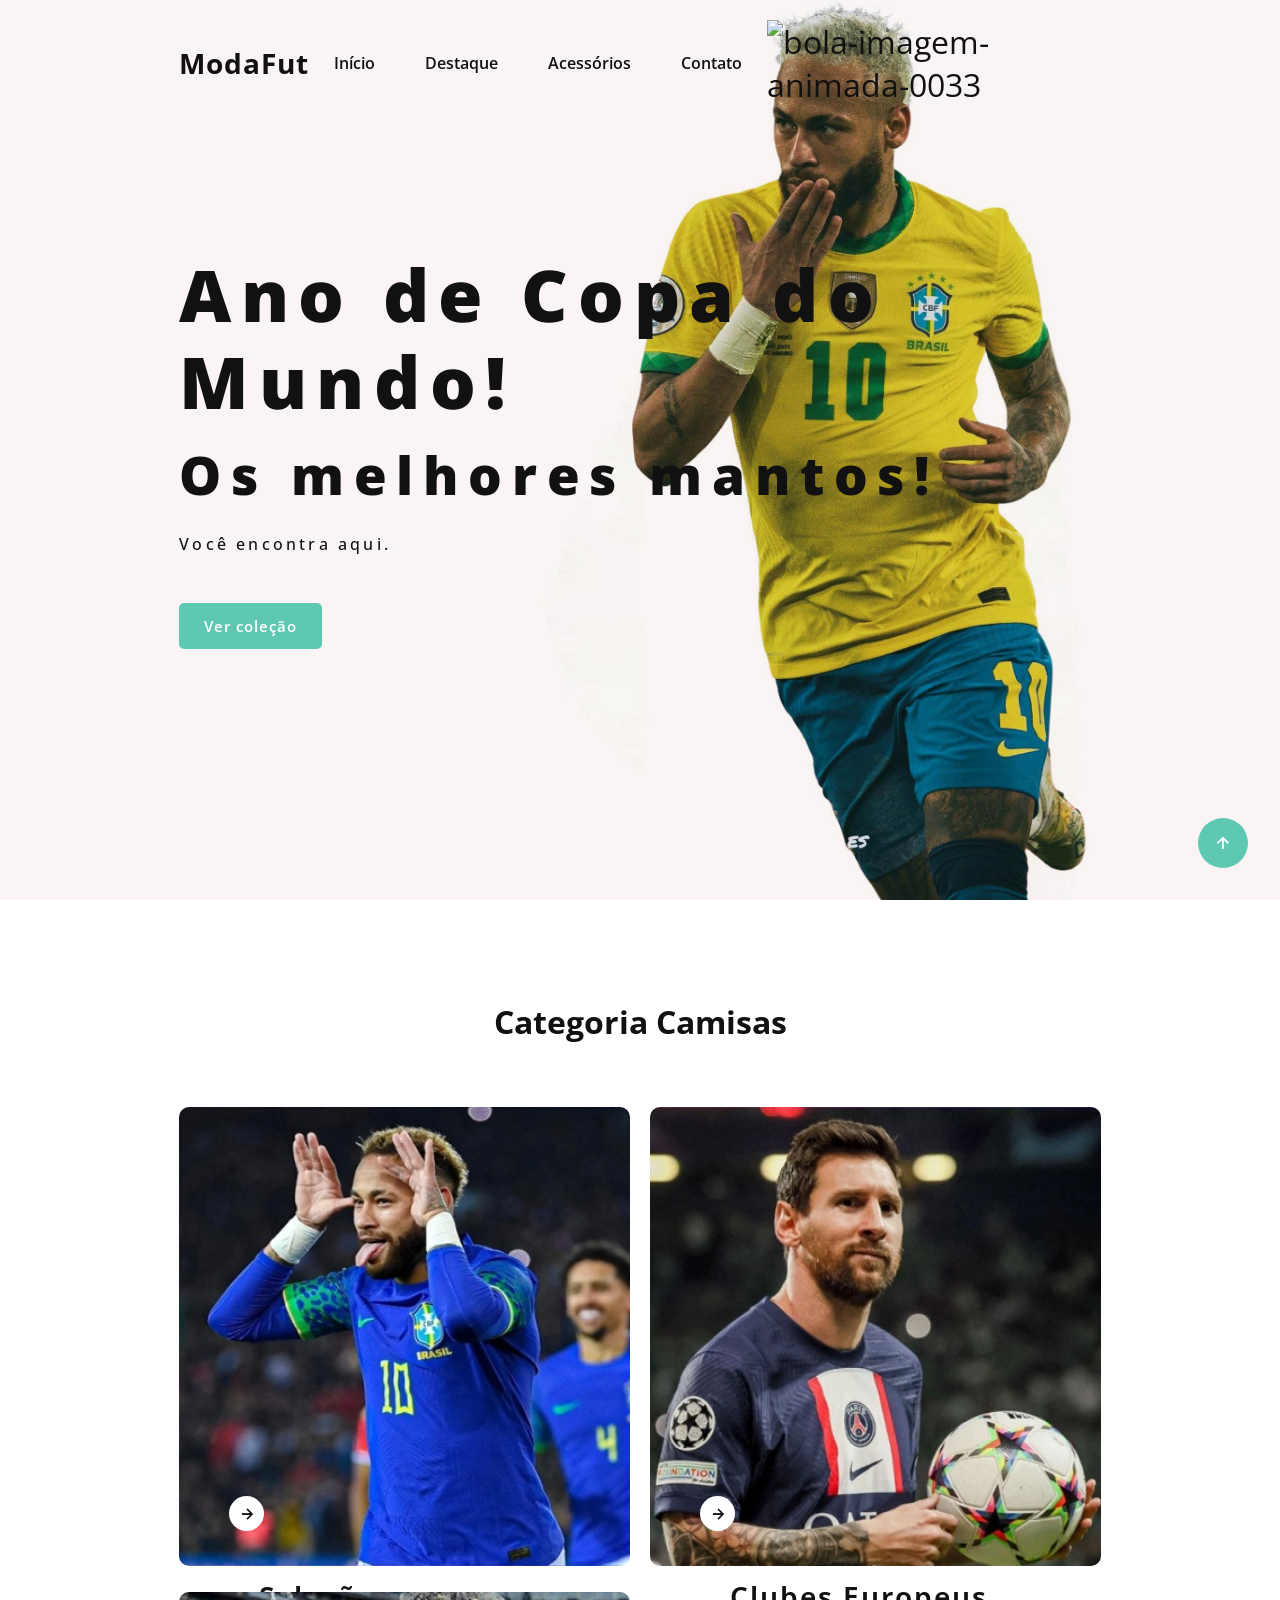
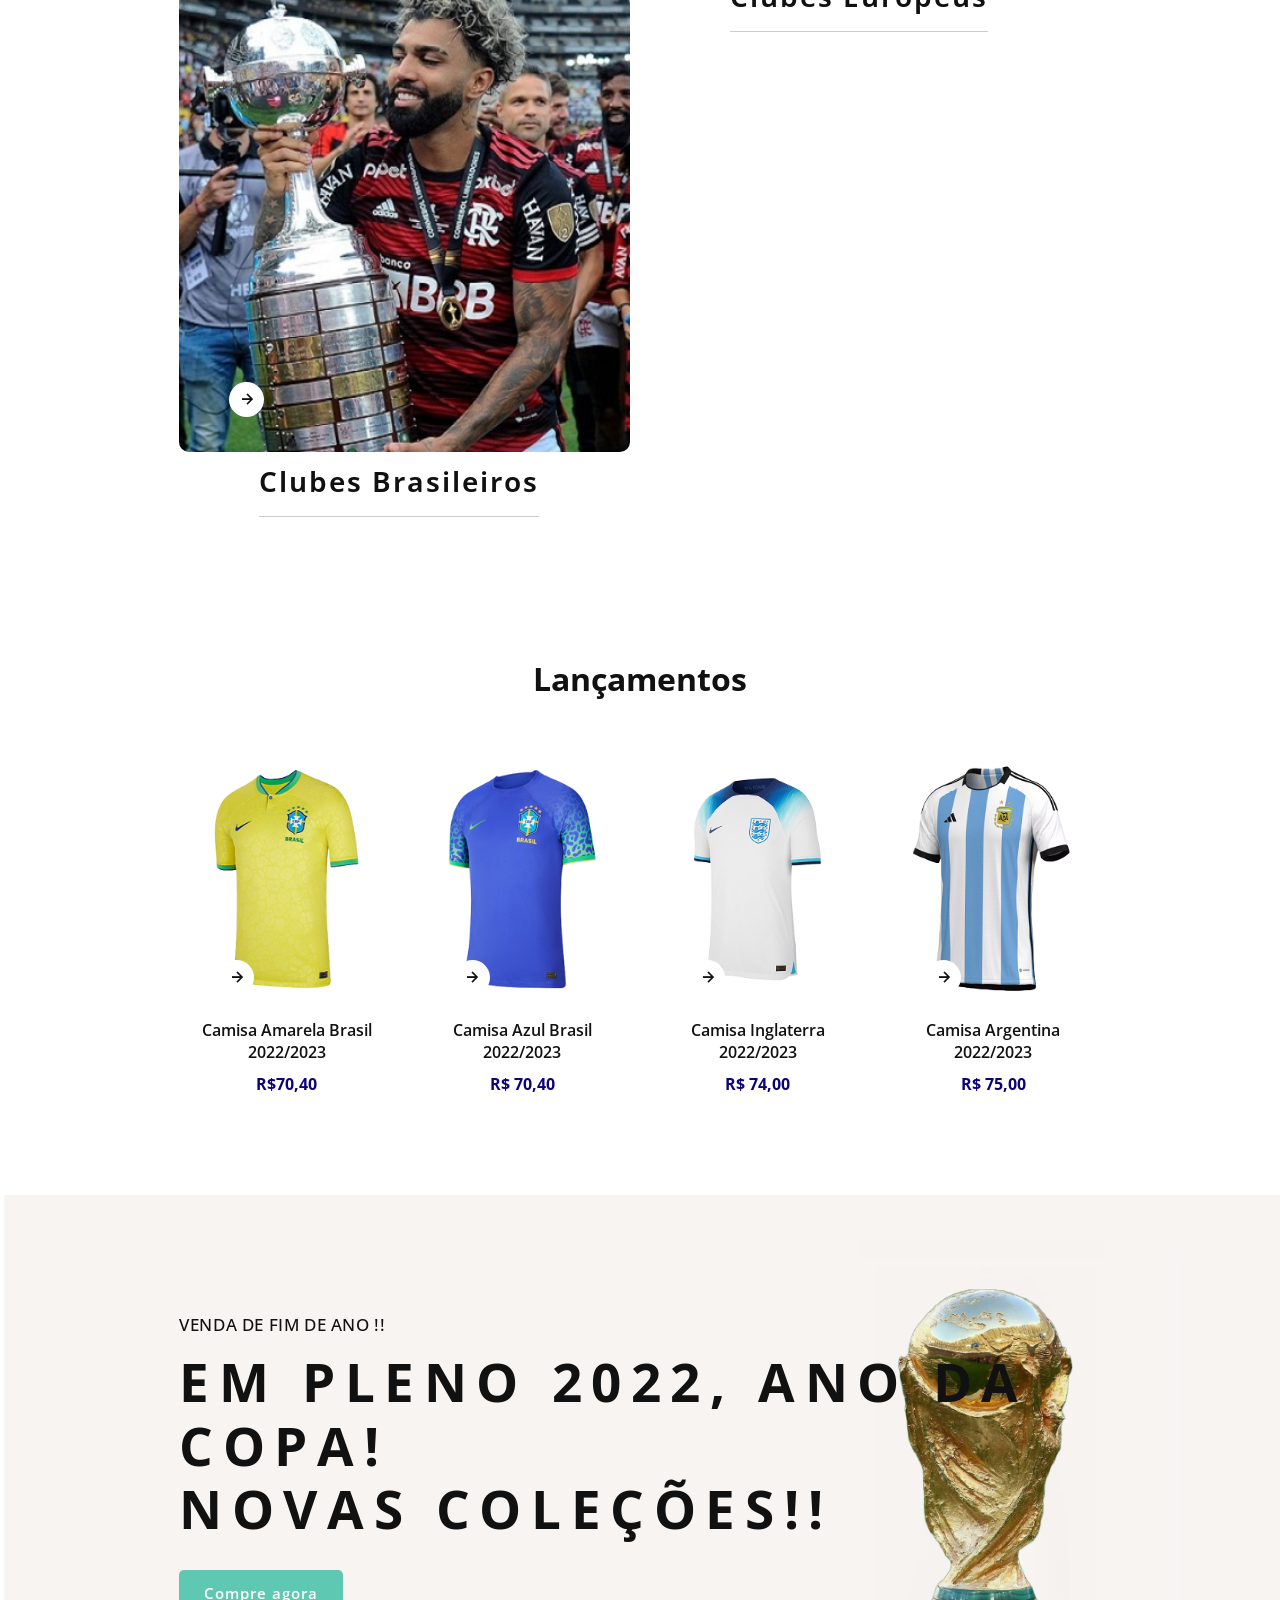
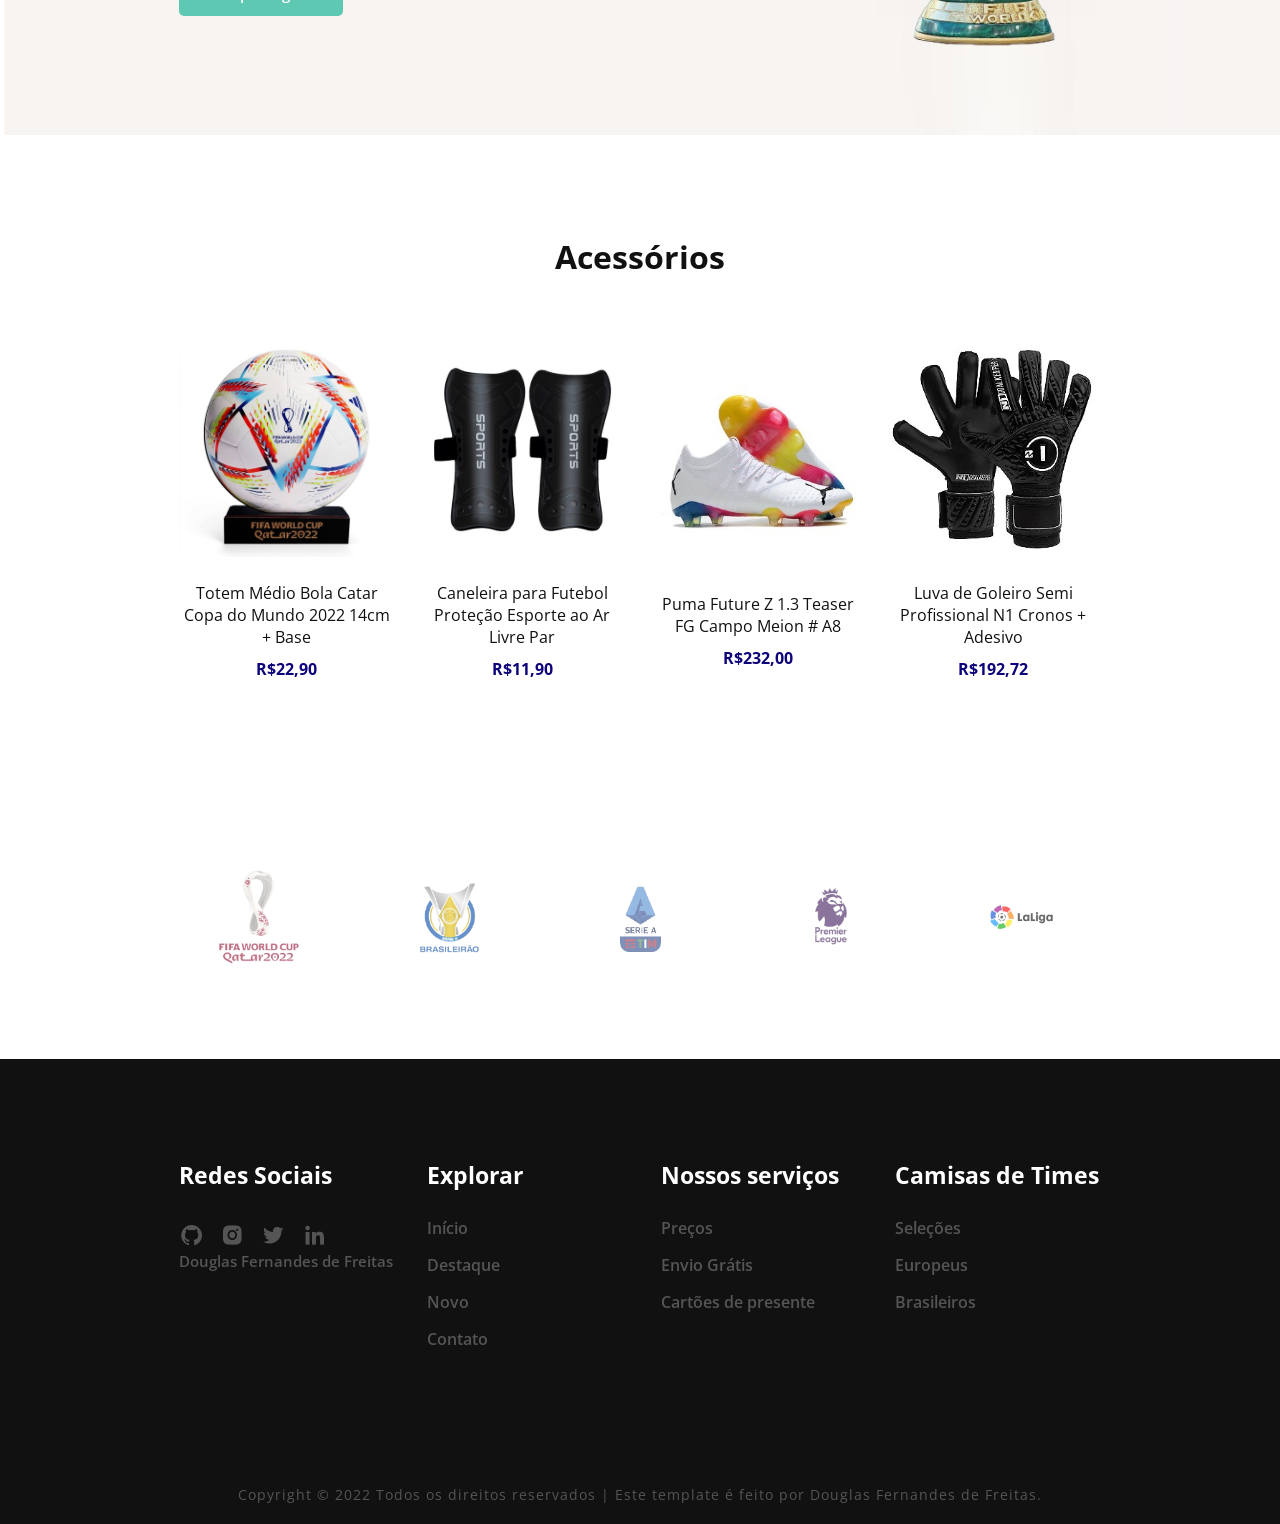
==== commit 38b84c94: "new" ====
--- a/index.html
+++ b/index.html
@@ -54,9 +54,8 @@
 		<!--editar todas as categorias-->
 		<div class="featured-content">
 			<div class="row">
-				<a href="./index2.html">
 					<img src="img/ney.jpg">
-				</a>
+			
 				<div class="fea-text">
 					<div class="textbanner-text">
 						<!--listrinha-->
@@ -70,9 +69,8 @@
 			</div>
 
 			<div class="row">
-				<a href="./index3.html">
+				
 					<img src="img/messi.jpg">
-				</a>
 				<div class="fea-text">
 					<div class="textbanner-text">
 						<!--listrinha-->
@@ -86,9 +84,7 @@
 			</div>
 
 			<div class="row">
-				<a href="./index4.html">
 					<img src="img/gabi.jpg">
-				</a>
 				<div class="fea-text">
 					<div class="textbanner-text">
 						<!--listrinha-->
@@ -172,36 +168,36 @@
 
 		<div class="new-content">
 			<div class="box">
-				<a target="_blank" href="https://shope.ee/7KN4XemIM6?share_channel_code=1">
+
 				<img src="img/bola.jpg">
-			</a>
+
 				<h5>Totem Médio Bola Catar Copa do Mundo 2022 14cm + Base</h5>
 				<h6>R$22,90</h6>
 				
 			</div>
 
 			<div class="box">
-				<a target="_blank" href="https://shope.ee/30E5N3A56w?share_channel_code=1">
+				
 				<img src="img/caneleira.jpg">
-			</a>
+
 				<h5>Caneleira para Futebol Proteção Esporte ao Ar Livre Par</h5>
 				<h6>R$11,90</h6>
 				
 			</div>
 
 			<div class="box">
-				<a target="_blank" href="https://shope.ee/30E5LiCk5K?share_channel_code=1">
+				
 				<img src="img/chuteira.jpg">
-			</a>
+
 				<h5>Puma Future Z 1.3 Teaser FG Campo Meion # A8</h5>
 				<h6>R$232,00</h6>
 				
 			</div>
 
 			<div class="box">
-				<a target="_blank" href="https://shope.ee/3pnCMXPmwj?share_channel_code=1">
+				
 				<img src="img/luva.jpg">
-			</a>
+
 				<h5>Luva de Goleiro Semi Profissional N1 Cronos + Adesivo</h5>
 				<h6>R$192,72</h6>
 				
@@ -246,7 +242,7 @@
 			<div class="icons">
 
 				<a target="_blank" href="https://www.github.com/Douglasffjw/"><i class='bx bxl-github'></i></i></a>
-				<a target="_blank" href="https://www.instagram.com/dgl4zz/"><i class='bx bxl-instagram-alt'></i></a>
+				<a target="_blank" href="https://www.instagram.com/_dougl4z/"><i class='bx bxl-instagram-alt'></i></a>
 				<a target="_blank" href="https://twitter.com/6I1FXkm8hJJP0mZ"><i class='bx bxl-twitter'></i></a>
 				<a target="_blank" href="https://www.linkedin.com/in/douglas-fernandes-0367a115a/"><i
 						class='bx bxl-linkedin'></i></a>
--- a/css/estilo.css
+++ b/css/estilo.css
@@ -223,9 +223,7 @@
 .box{
 	position: relative;
 	transition: all .40s ease;
-	border-style: groove;
-	border-radius: 5%;
-	border-width: 3px;
+	
 
 }
 .cam{
